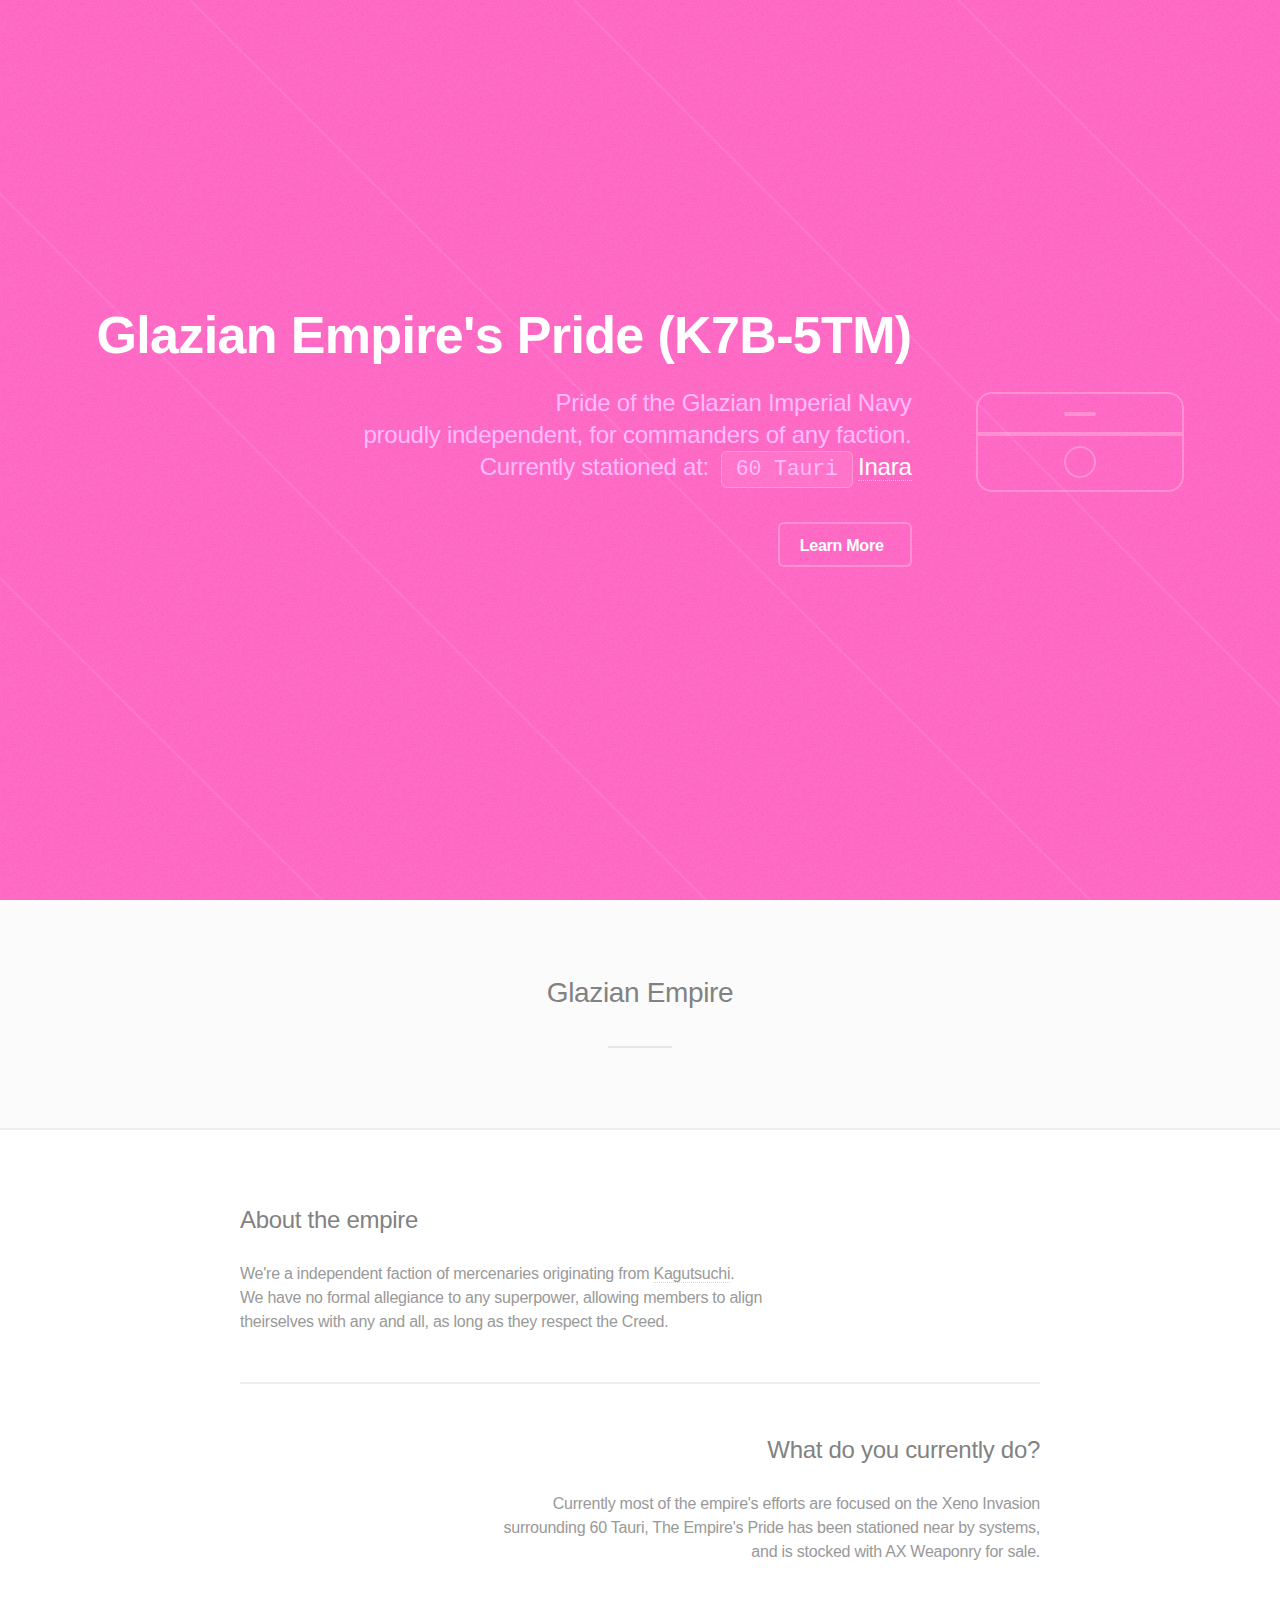
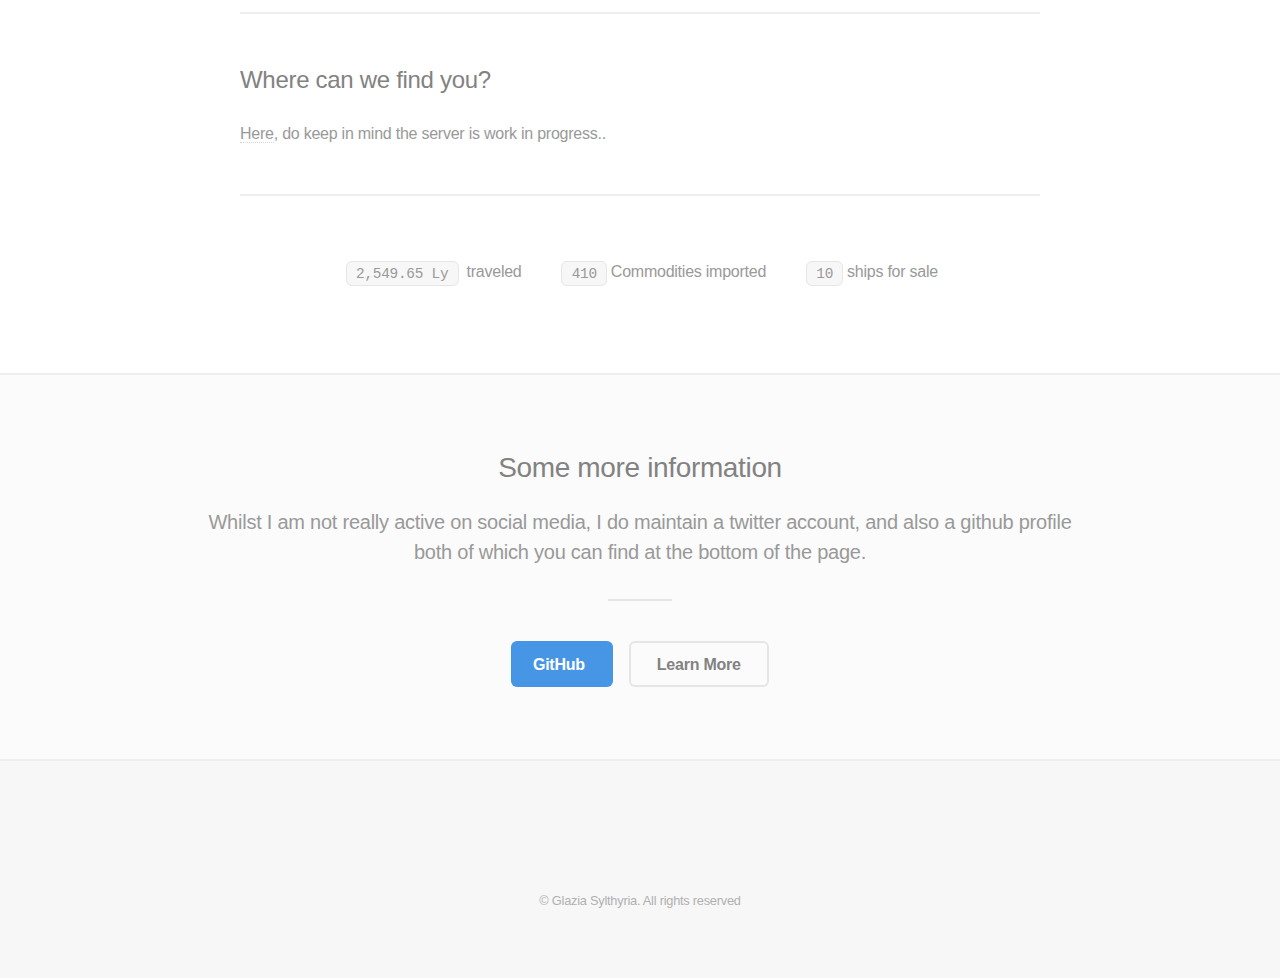
==== fleetcarrier.html @ c541bef1 "Updated info and css" ====
<!DOCTYPE HTML>
<!--
	Fractal by HTML5 UP
	html5up.net | @ajlkn
	Free for personal and commercial use under the CCA 3.0 license (html5up.net/license)
-->
<html>
	<head>
		<title>Glazia.me | Glaze's Personal Site</title>
		<meta charset="utf-8" />
		<meta name="viewport" content="width=device-width, initial-scale=1, user-scalable=no" />
		<link rel="stylesheet" href="assets/css/main.css" />
		<noscript><link rel="stylesheet" href="assets/css/noscript.css" /></noscript>
	</head>
	<body class="is-preload">

		<!-- Header -->
			<header id="header">
				<div class="content">

					<h1><a href="fleetcarrier.html">Glazian Empire's Pride (K7B-5TM)</a></h1>
					<p>Pride of the Glazian Imperial Navy<br />
					proudly independent, for commanders of any faction. <br/>
					Currently stationed at: <code>60 Tauri</code><a href="https://inara.cz/elite/starsystem/14713/">Inara</a></p>

					<ul class="actions">
						<li><a href="#one" class="button icon solid fa-chevron-down scrolly">Learn More</a></li>
					</ul>
				</div>
				<div class="image phone"><div class="inner"><img src="https://i.imgur.com/OGZ46BU.png" alt="" /></div></div>
			</header>

		<!-- One -->
			<section id="one" class="wrapper style2 special">
				<header class="major">
					<h2>Glazian Empire</h2>
				</header>
			</section>

		<!-- Two -->
			<section id="two" class="wrapper">
				<div class="inner alt">
					<section class="spotlight">
						<div class="content">
							<h3>About the empire</h3>
							<p><i class="fa-duotone fa-user-bounty-hunter"></i>We're a independent faction of mercenaries originating from <a href="https://inara.cz/elite/starsystem/14747/">Kagutsuchi</a>. <br/>
								We have no formal allegiance to any superpower, allowing members to align theirselves with any and all, as long as they respect the Creed.</p>
						</div>
					</section>
					<section class="spotlight">
						<div class="content">
							<h3>What do you currently do?</h3>
							<p>Currently most of the empire's efforts are focused on the Xeno Invasion surrounding 60 Tauri, The Empire's Pride has been stationed near by systems, and is stocked with AX Weaponry for sale.</p>
						</div>
					</section>
					<section class="spotlight">
						<div class="content">
							<h3>Where can we find you?</h3>
							<p><a href="https://discord.gg/UPWSJRuh9R">Here</a>, do keep in mind the server is work in progress..</p>
						</div>
					</section>
					<section class="special">
						<ul class="icons labeled">
							<li><span class="icon solid fa-route"><span class="label"><code>2,549.65 Ly</code> traveled</span></span></li>
							<li><span class="icon normal fa-container-storage"><span class="label"><code>410</code>Commodities imported</span></span></li>
							<li><span class="icon normal fa-starship-freighter"><span class="label"><code>10</code>ships for sale</span></span></li>
						</ul>
					</section>
				</div>
			</section>

		<!-- Three -->
			<section id="three" class="wrapper style2 special">
				<header class="major">
					<h2>Some more information</h2>
					<p>Whilst I am not really active on social media, I do maintain a twitter account, and also a github profile<br />
					both of which you can find at the bottom of the page.</p>
				</header>
				<ul class="actions special">
					<li><a href="https://github.com/woodenglaze" class="button primary icon solid fa-download">GitHub</a></li>
					<li><a href="#" class="button">Learn More</a></li>
				</ul>
			</section>

		<!-- Footer -->
			<footer id="footer">
				<ul class="icons">
					<li><a href="https://twitter.com/tonystarkondis1" class="icon brands fa-twitter"><span class="label">Twitter</span></a></li>
					<li><a href="https://github.com/woodenglaze" class="icon brands fa-github"><span class="label">GitHub</span></a></li>
					<li><a href="https://glazia.me" class="icon normal fa-user-bounty-hunter"><span class="label">This is the way.</span></a></li>
				</ul>
				<p class="copyright">&copy; Glazia Sylthyria. All rights reserved</a></p>
			</footer>

		<!-- Scripts -->
			<script src="assets/js/jquery.min.js"></script>
			<script src="assets/js/jquery.scrolly.min.js"></script>
			<script src="assets/js/browser.min.js"></script>
			<script src="assets/js/breakpoints.min.js"></script>
			<script src="assets/js/util.js"></script>
			<script src="assets/js/main.js"></script>

	</body>
</html>
---- assets/css/main.css ----
@import url(https://rawcdn.githack.com/hung1001/font-awesome-pro-v6/44659d9/css/all.min.css);

/*
	Fractal by HTML5 UP
	html5up.net | @ajlkn
	Free for personal and commercial use under the CCA 3.0 license (html5up.net/license)
*/

html, body, div, span, applet, object,
iframe, h1, h2, h3, h4, h5, h6, p, blockquote,
pre, a, abbr, acronym, address, big, cite,
code, del, dfn, em, img, ins, kbd, q, s, samp,
small, strike, strong, sub, sup, tt, var, b,
u, i, center, dl, dt, dd, ol, ul, li, fieldset,
form, label, legend, table, caption, tbody,
tfoot, thead, tr, th, td, article, aside,
canvas, details, embed, figure, figcaption,
footer, header, hgroup, menu, nav, output, ruby,
section, summary, time, mark, audio, video {
	margin: 0;
	padding: 0;
	border: 0;
	font-size: 100%;
	font: inherit;
	vertical-align: baseline;}

article, aside, details, figcaption, figure,
footer, header, hgroup, menu, nav, section {
	display: block;}

body {
	line-height: 1;
}

ol, ul {
	list-style: none;
}

blockquote, q {
	quotes: none;
}

	blockquote:before, blockquote:after, q:before, q:after {
		content: '';
		content: none;
	}

table {
	border-collapse: collapse;
	border-spacing: 0;
}

body {
	-webkit-text-size-adjust: none;
}

mark {
	background-color: transparent;
	color: inherit;
}

input::-moz-focus-inner {
	border: 0;
	padding: 0;
}

input, select, textarea {
	-moz-appearance: none;
	-webkit-appearance: none;
	-ms-appearance: none;
	appearance: none;
}

/* Basic */

	@-ms-viewport {
		width: device-width;
	}

	body {
		-ms-overflow-style: scrollbar;
	}

	@media screen and (max-width: 360px) {

		html, body {
			min-width: 320px;
		}

	}

	html {
		box-sizing: border-box;
	}

	*, *:before, *:after {
		box-sizing: inherit;
	}

	body {
		background: #ffffff;
	}

		body.is-preload *, body.is-preload *:before, body.is-preload *:after {
			-moz-animation: none !important;
			-webkit-animation: none !important;
			-ms-animation: none !important;
			animation: none !important;
			-moz-transition: none !important;
			-webkit-transition: none !important;
			-ms-transition: none !important;
			transition: none !important;
		}

/* Type */

	body {
		color: #999999;
	}

	html, input, select, textarea {
		font-size: 16pt;
	}

		@media screen and (max-width: 1680px) {

			html, input, select, textarea {
				font-size: 13pt;
			}

		}

		@media screen and (max-width: 1280px) {

			html, input, select, textarea {
				font-size: 12pt;
			}

		}

		@media screen and (max-width: 360px) {

			html, input, select, textarea {
				font-size: 11pt;
			}

		}

	body, input, select, textarea {
		font-family: Arial, Helvetica, sans-serif;
		font-weight: normal;
		line-height: 1.5em;
		letter-spacing: -0.015em;
	}

	a {
		-moz-transition: color 0.2s ease-in-out, border-bottom-color 0.2s ease-in-out;
		-webkit-transition: color 0.2s ease-in-out, border-bottom-color 0.2s ease-in-out;
		-ms-transition: color 0.2s ease-in-out, border-bottom-color 0.2s ease-in-out;
		transition: color 0.2s ease-in-out, border-bottom-color 0.2s ease-in-out;
		text-decoration: none;
		border-bottom: dotted 1px;
	}

		a:hover {
			border-bottom-color: transparent !important;
		}

	strong, b {
		font-weight: bold;
	}

	em, i {
		font-style: italic;
	}

	p {
		margin: 0 0 2em 0;
	}

	h1, h2, h3, h4, h5, h6 {
		font-weight: normal;
		line-height: 1em;
		margin: 0 0 1em 0;
		letter-spacing: -0.0125em;
	}

		h1 a, h2 a, h3 a, h4 a, h5 a, h6 a {
			color: inherit;
			text-decoration: none;
			border-bottom: none;
		}

		@media screen and (max-width: 980px) {

			h1 br, h2 br, h3 br, h4 br, h5 br, h6 br {
				display: none;
			}

		}

	h2 {
		font-size: 1.75em;
		line-height: 1.5em;
	}

	h3 {
		font-size: 1.5em;
		line-height: 1.5em;
	}

	h4 {
		font-size: 1.1em;
		line-height: 1.5em;
	}

	h5 {
		font-size: 0.9em;
		line-height: 1.5em;
	}

	h6 {
		font-size: 0.7em;
		line-height: 1.5em;
	}

	@media screen and (max-width: 736px) {

		h2 {
			font-size: 1.25em;
		}

		h3 {
			font-size: 1.2em;
		}

		h4 {
			font-size: 1em;
		}

	}

	sub {
		font-size: 0.8em;
		position: relative;
		top: 0.5em;
	}

	sup {
		font-size: 0.8em;
		position: relative;
		top: -0.5em;
	}

	blockquote {
		border-left-style: solid;
		border-left-width: 4px;
		font-style: italic;
		margin: 0 0 2em 0;
		padding: 0.5em 0 0.5em 2em;
	}

	code {
		border-radius: 6px;
		border-style: solid;
		border-width: 1px;
		font-family: "Courier New", monospace;
		font-size: 0.9em;
		margin: 0 0.25em;
		padding: 0.25em 0.65em;
	}

	pre {
		-webkit-overflow-scrolling: touch;
		font-family: "Courier New", monospace;
		font-size: 0.9em;
		margin: 0 0 2em 0;
	}

		pre code {
			display: block;
			line-height: 1.75em;
			padding: 1em 1.5em;
			overflow-x: auto;
		}

	hr {
		border: 0;
		border-bottom-style: solid;
		border-bottom-width: 1px;
		margin: 2em 0;
	}

		hr.major {
			margin: 3em 0;
		}

	.align-left {
		text-align: left;
	}

	.align-center {
		text-align: center;
	}

	.align-right {
		text-align: right;
	}

	input, select, textarea {
		color: #999999;
	}

	a {
		color: inherit;
		border-bottom-color: #d6d6d6;
	}

		a:hover {
			color: #4696e5;
		}

	strong, b {
		color: #828282;
	}

	h1, h2, h3, h4, h5, h6 {
		color: #828282;
	}

	blockquote {
		border-left-color: #e6e6e6;
	}

	code {
		background: rgba(144, 144, 144, 0.075);
		border-color: #e6e6e6;
	}

	hr {
		border-bottom-color: #e6e6e6;
	}

/* Row */

	.row {
		display: flex;
		flex-wrap: wrap;
		box-sizing: border-box;
		align-items: stretch;
	}

		.row > * {
			box-sizing: border-box;
		}

		.row.gtr-uniform > * > :last-child {
			margin-bottom: 0;
		}

		.row.aln-left {
			justify-content: flex-start;
		}

		.row.aln-center {
			justify-content: center;
		}

		.row.aln-right {
			justify-content: flex-end;
		}

		.row.aln-top {
			align-items: flex-start;
		}

		.row.aln-middle {
			align-items: center;
		}

		.row.aln-bottom {
			align-items: flex-end;
		}

		.row > .imp {
			order: -1;
		}

		.row > .col-1 {
			width: 8.33333%;
		}

		.row > .off-1 {
			margin-left: 8.33333%;
		}

		.row > .col-2 {
			width: 16.66667%;
		}

		.row > .off-2 {
			margin-left: 16.66667%;
		}

		.row > .col-3 {
			width: 25%;
		}

		.row > .off-3 {
			margin-left: 25%;
		}

		.row > .col-4 {
			width: 33.33333%;
		}

		.row > .off-4 {
			margin-left: 33.33333%;
		}

		.row > .col-5 {
			width: 41.66667%;
		}

		.row > .off-5 {
			margin-left: 41.66667%;
		}

		.row > .col-6 {
			width: 50%;
		}

		.row > .off-6 {
			margin-left: 50%;
		}

		.row > .col-7 {
			width: 58.33333%;
		}

		.row > .off-7 {
			margin-left: 58.33333%;
		}

		.row > .col-8 {
			width: 66.66667%;
		}

		.row > .off-8 {
			margin-left: 66.66667%;
		}

		.row > .col-9 {
			width: 75%;
		}

		.row > .off-9 {
			margin-left: 75%;
		}

		.row > .col-10 {
			width: 83.33333%;
		}

		.row > .off-10 {
			margin-left: 83.33333%;
		}

		.row > .col-11 {
			width: 91.66667%;
		}

		.row > .off-11 {
			margin-left: 91.66667%;
		}

		.row > .col-12 {
			width: 100%;
		}

		.row > .off-12 {
			margin-left: 100%;
		}

		.row.gtr-0 {
			margin-top: 0;
			margin-left: 0em;
		}

			.row.gtr-0 > * {
				padding: 0 0 0 0em;
			}

			.row.gtr-0.gtr-uniform {
				margin-top: 0em;
			}

				.row.gtr-0.gtr-uniform > * {
					padding-top: 0em;
				}

		.row.gtr-25 {
			margin-top: 0;
			margin-left: -0.375em;
		}

			.row.gtr-25 > * {
				padding: 0 0 0 0.375em;
			}

			.row.gtr-25.gtr-uniform {
				margin-top: -0.375em;
			}

				.row.gtr-25.gtr-uniform > * {
					padding-top: 0.375em;
				}

		.row.gtr-50 {
			margin-top: 0;
			margin-left: -0.75em;
		}

			.row.gtr-50 > * {
				padding: 0 0 0 0.75em;
			}

			.row.gtr-50.gtr-uniform {
				margin-top: -0.75em;
			}

				.row.gtr-50.gtr-uniform > * {
					padding-top: 0.75em;
				}

		.row {
			margin-top: 0;
			margin-left: -1.5em;
		}

			.row > * {
				padding: 0 0 0 1.5em;
			}

			.row.gtr-uniform {
				margin-top: -1.5em;
			}

				.row.gtr-uniform > * {
					padding-top: 1.5em;
				}

		.row.gtr-150 {
			margin-top: 0;
			margin-left: -2.25em;
		}

			.row.gtr-150 > * {
				padding: 0 0 0 2.25em;
			}

			.row.gtr-150.gtr-uniform {
				margin-top: -2.25em;
			}

				.row.gtr-150.gtr-uniform > * {
					padding-top: 2.25em;
				}

		.row.gtr-200 {
			margin-top: 0;
			margin-left: -3em;
		}

			.row.gtr-200 > * {
				padding: 0 0 0 3em;
			}

			.row.gtr-200.gtr-uniform {
				margin-top: -3em;
			}

				.row.gtr-200.gtr-uniform > * {
					padding-top: 3em;
				}

		@media screen and (max-width: 1680px) {

			.row {
				display: flex;
				flex-wrap: wrap;
				box-sizing: border-box;
				align-items: stretch;
			}

				.row > * {
					box-sizing: border-box;
				}

				.row.gtr-uniform > * > :last-child {
					margin-bottom: 0;
				}

				.row.aln-left {
					justify-content: flex-start;
				}

				.row.aln-center {
					justify-content: center;
				}

				.row.aln-right {
					justify-content: flex-end;
				}

				.row.aln-top {
					align-items: flex-start;
				}

				.row.aln-middle {
					align-items: center;
				}

				.row.aln-bottom {
					align-items: flex-end;
				}

				.row > .imp-xlarge {
					order: -1;
				}

				.row > .col-1-xlarge {
					width: 8.33333%;
				}

				.row > .off-1-xlarge {
					margin-left: 8.33333%;
				}

				.row > .col-2-xlarge {
					width: 16.66667%;
				}

				.row > .off-2-xlarge {
					margin-left: 16.66667%;
				}

				.row > .col-3-xlarge {
					width: 25%;
				}

				.row > .off-3-xlarge {
					margin-left: 25%;
				}

				.row > .col-4-xlarge {
					width: 33.33333%;
				}

				.row > .off-4-xlarge {
					margin-left: 33.33333%;
				}

				.row > .col-5-xlarge {
					width: 41.66667%;
				}

				.row > .off-5-xlarge {
					margin-left: 41.66667%;
				}

				.row > .col-6-xlarge {
					width: 50%;
				}

				.row > .off-6-xlarge {
					margin-left: 50%;
				}

				.row > .col-7-xlarge {
					width: 58.33333%;
				}

				.row > .off-7-xlarge {
					margin-left: 58.33333%;
				}

				.row > .col-8-xlarge {
					width: 66.66667%;
				}

				.row > .off-8-xlarge {
					margin-left: 66.66667%;
				}

				.row > .col-9-xlarge {
					width: 75%;
				}

				.row > .off-9-xlarge {
					margin-left: 75%;
				}

				.row > .col-10-xlarge {
					width: 83.33333%;
				}

				.row > .off-10-xlarge {
					margin-left: 83.33333%;
				}

				.row > .col-11-xlarge {
					width: 91.66667%;
				}

				.row > .off-11-xlarge {
					margin-left: 91.66667%;
				}

				.row > .col-12-xlarge {
					width: 100%;
				}

				.row > .off-12-xlarge {
					margin-left: 100%;
				}

				.row.gtr-0 {
					margin-top: 0;
					margin-left: 0em;
				}

					.row.gtr-0 > * {
						padding: 0 0 0 0em;
					}

					.row.gtr-0.gtr-uniform {
						margin-top: 0em;
					}

						.row.gtr-0.gtr-uniform > * {
							padding-top: 0em;
						}

				.row.gtr-25 {
					margin-top: 0;
					margin-left: -0.375em;
				}

					.row.gtr-25 > * {
						padding: 0 0 0 0.375em;
					}

					.row.gtr-25.gtr-uniform {
						margin-top: -0.375em;
					}

						.row.gtr-25.gtr-uniform > * {
							padding-top: 0.375em;
						}

				.row.gtr-50 {
					margin-top: 0;
					margin-left: -0.75em;
				}

					.row.gtr-50 > * {
						padding: 0 0 0 0.75em;
					}

					.row.gtr-50.gtr-uniform {
						margin-top: -0.75em;
					}

						.row.gtr-50.gtr-uniform > * {
							padding-top: 0.75em;
						}

				.row {
					margin-top: 0;
					margin-left: -1.5em;
				}

					.row > * {
						padding: 0 0 0 1.5em;
					}

					.row.gtr-uniform {
						margin-top: -1.5em;
					}

						.row.gtr-uniform > * {
							padding-top: 1.5em;
						}

				.row.gtr-150 {
					margin-top: 0;
					margin-left: -2.25em;
				}

					.row.gtr-150 > * {
						padding: 0 0 0 2.25em;
					}

					.row.gtr-150.gtr-uniform {
						margin-top: -2.25em;
					}

						.row.gtr-150.gtr-uniform > * {
							padding-top: 2.25em;
						}

				.row.gtr-200 {
					margin-top: 0;
					margin-left: -3em;
				}

					.row.gtr-200 > * {
						padding: 0 0 0 3em;
					}

					.row.gtr-200.gtr-uniform {
						margin-top: -3em;
					}

						.row.gtr-200.gtr-uniform > * {
							padding-top: 3em;
						}

		}

		@media screen and (max-width: 1280px) {

			.row {
				display: flex;
				flex-wrap: wrap;
				box-sizing: border-box;
				align-items: stretch;
			}

				.row > * {
					box-sizing: border-box;
				}

				.row.gtr-uniform > * > :last-child {
					margin-bottom: 0;
				}

				.row.aln-left {
					justify-content: flex-start;
				}

				.row.aln-center {
					justify-content: center;
				}

				.row.aln-right {
					justify-content: flex-end;
				}

				.row.aln-top {
					align-items: flex-start;
				}

				.row.aln-middle {
					align-items: center;
				}

				.row.aln-bottom {
					align-items: flex-end;
				}

				.row > .imp-large {
					order: -1;
				}

				.row > .col-1-large {
					width: 8.33333%;
				}

				.row > .off-1-large {
					margin-left: 8.33333%;
				}

				.row > .col-2-large {
					width: 16.66667%;
				}

				.row > .off-2-large {
					margin-left: 16.66667%;
				}

				.row > .col-3-large {
					width: 25%;
				}

				.row > .off-3-large {
					margin-left: 25%;
				}

				.row > .col-4-large {
					width: 33.33333%;
				}

				.row > .off-4-large {
					margin-left: 33.33333%;
				}

				.row > .col-5-large {
					width: 41.66667%;
				}

				.row > .off-5-large {
					margin-left: 41.66667%;
				}

				.row > .col-6-large {
					width: 50%;
				}

				.row > .off-6-large {
					margin-left: 50%;
				}

				.row > .col-7-large {
					width: 58.33333%;
				}

				.row > .off-7-large {
					margin-left: 58.33333%;
				}

				.row > .col-8-large {
					width: 66.66667%;
				}

				.row > .off-8-large {
					margin-left: 66.66667%;
				}

				.row > .col-9-large {
					width: 75%;
				}

				.row > .off-9-large {
					margin-left: 75%;
				}

				.row > .col-10-large {
					width: 83.33333%;
				}

				.row > .off-10-large {
					margin-left: 83.33333%;
				}

				.row > .col-11-large {
					width: 91.66667%;
				}

				.row > .off-11-large {
					margin-left: 91.66667%;
				}

				.row > .col-12-large {
					width: 100%;
				}

				.row > .off-12-large {
					margin-left: 100%;
				}

				.row.gtr-0 {
					margin-top: 0;
					margin-left: 0em;
				}

					.row.gtr-0 > * {
						padding: 0 0 0 0em;
					}

					.row.gtr-0.gtr-uniform {
						margin-top: 0em;
					}

						.row.gtr-0.gtr-uniform > * {
							padding-top: 0em;
						}

				.row.gtr-25 {
					margin-top: 0;
					margin-left: -0.375em;
				}

					.row.gtr-25 > * {
						padding: 0 0 0 0.375em;
					}

					.row.gtr-25.gtr-uniform {
						margin-top: -0.375em;
					}

						.row.gtr-25.gtr-uniform > * {
							padding-top: 0.375em;
						}

				.row.gtr-50 {
					margin-top: 0;
					margin-left: -0.75em;
				}

					.row.gtr-50 > * {
						padding: 0 0 0 0.75em;
					}

					.row.gtr-50.gtr-uniform {
						margin-top: -0.75em;
					}

						.row.gtr-50.gtr-uniform > * {
							padding-top: 0.75em;
						}

				.row {
					margin-top: 0;
					margin-left: -1.5em;
				}

					.row > * {
						padding: 0 0 0 1.5em;
					}

					.row.gtr-uniform {
						margin-top: -1.5em;
					}

						.row.gtr-uniform > * {
							padding-top: 1.5em;
						}

				.row.gtr-150 {
					margin-top: 0;
					margin-left: -2.25em;
				}

					.row.gtr-150 > * {
						padding: 0 0 0 2.25em;
					}

					.row.gtr-150.gtr-uniform {
						margin-top: -2.25em;
					}

						.row.gtr-150.gtr-uniform > * {
							padding-top: 2.25em;
						}

				.row.gtr-200 {
					margin-top: 0;
					margin-left: -3em;
				}

					.row.gtr-200 > * {
						padding: 0 0 0 3em;
					}

					.row.gtr-200.gtr-uniform {
						margin-top: -3em;
					}

						.row.gtr-200.gtr-uniform > * {
							padding-top: 3em;
						}

		}

		@media screen and (max-width: 980px) {

			.row {
				display: flex;
				flex-wrap: wrap;
				box-sizing: border-box;
				align-items: stretch;
			}

				.row > * {
					box-sizing: border-box;
				}

				.row.gtr-uniform > * > :last-child {
					margin-bottom: 0;
				}

				.row.aln-left {
					justify-content: flex-start;
				}

				.row.aln-center {
					justify-content: center;
				}

				.row.aln-right {
					justify-content: flex-end;
				}

				.row.aln-top {
					align-items: flex-start;
				}

				.row.aln-middle {
					align-items: center;
				}

				.row.aln-bottom {
					align-items: flex-end;
				}

				.row > .imp-medium {
					order: -1;
				}

				.row > .col-1-medium {
					width: 8.33333%;
				}

				.row > .off-1-medium {
					margin-left: 8.33333%;
				}

				.row > .col-2-medium {
					width: 16.66667%;
				}

				.row > .off-2-medium {
					margin-left: 16.66667%;
				}

				.row > .col-3-medium {
					width: 25%;
				}

				.row > .off-3-medium {
					margin-left: 25%;
				}

				.row > .col-4-medium {
					width: 33.33333%;
				}

				.row > .off-4-medium {
					margin-left: 33.33333%;
				}

				.row > .col-5-medium {
					width: 41.66667%;
				}

				.row > .off-5-medium {
					margin-left: 41.66667%;
				}

				.row > .col-6-medium {
					width: 50%;
				}

				.row > .off-6-medium {
					margin-left: 50%;
				}

				.row > .col-7-medium {
					width: 58.33333%;
				}

				.row > .off-7-medium {
					margin-left: 58.33333%;
				}

				.row > .col-8-medium {
					width: 66.66667%;
				}

				.row > .off-8-medium {
					margin-left: 66.66667%;
				}

				.row > .col-9-medium {
					width: 75%;
				}

				.row > .off-9-medium {
					margin-left: 75%;
				}

				.row > .col-10-medium {
					width: 83.33333%;
				}

				.row > .off-10-medium {
					margin-left: 83.33333%;
				}

				.row > .col-11-medium {
					width: 91.66667%;
				}

				.row > .off-11-medium {
					margin-left: 91.66667%;
				}

				.row > .col-12-medium {
					width: 100%;
				}

				.row > .off-12-medium {
					margin-left: 100%;
				}

				.row.gtr-0 {
					margin-top: 0;
					margin-left: 0em;
				}

					.row.gtr-0 > * {
						padding: 0 0 0 0em;
					}

					.row.gtr-0.gtr-uniform {
						margin-top: 0em;
					}

						.row.gtr-0.gtr-uniform > * {
							padding-top: 0em;
						}

				.row.gtr-25 {
					margin-top: 0;
					margin-left: -0.375em;
				}

					.row.gtr-25 > * {
						padding: 0 0 0 0.375em;
					}

					.row.gtr-25.gtr-uniform {
						margin-top: -0.375em;
					}

						.row.gtr-25.gtr-uniform > * {
							padding-top: 0.375em;
						}

				.row.gtr-50 {
					margin-top: 0;
					margin-left: -0.75em;
				}

					.row.gtr-50 > * {
						padding: 0 0 0 0.75em;
					}

					.row.gtr-50.gtr-uniform {
						margin-top: -0.75em;
					}

						.row.gtr-50.gtr-uniform > * {
							padding-top: 0.75em;
						}

				.row {
					margin-top: 0;
					margin-left: -1.5em;
				}

					.row > * {
						padding: 0 0 0 1.5em;
					}

					.row.gtr-uniform {
						margin-top: -1.5em;
					}

						.row.gtr-uniform > * {
							padding-top: 1.5em;
						}

				.row.gtr-150 {
					margin-top: 0;
					margin-left: -2.25em;
				}

					.row.gtr-150 > * {
						padding: 0 0 0 2.25em;
					}

					.row.gtr-150.gtr-uniform {
						margin-top: -2.25em;
					}

						.row.gtr-150.gtr-uniform > * {
							padding-top: 2.25em;
						}

				.row.gtr-200 {
					margin-top: 0;
					margin-left: -3em;
				}

					.row.gtr-200 > * {
						padding: 0 0 0 3em;
					}

					.row.gtr-200.gtr-uniform {
						margin-top: -3em;
					}

						.row.gtr-200.gtr-uniform > * {
							padding-top: 3em;
						}

		}

		@media screen and (max-width: 736px) {

			.row {
				display: flex;
				flex-wrap: wrap;
				box-sizing: border-box;
				align-items: stretch;
			}

				.row > * {
					box-sizing: border-box;
				}

				.row.gtr-uniform > * > :last-child {
					margin-bottom: 0;
				}

				.row.aln-left {
					justify-content: flex-start;
				}

				.row.aln-center {
					justify-content: center;
				}

				.row.aln-right {
					justify-content: flex-end;
				}

				.row.aln-top {
					align-items: flex-start;
				}

				.row.aln-middle {
					align-items: center;
				}

				.row.aln-bottom {
					align-items: flex-end;
				}

				.row > .imp-small {
					order: -1;
				}

				.row > .col-1-small {
					width: 8.33333%;
				}

				.row > .off-1-small {
					margin-left: 8.33333%;
				}

				.row > .col-2-small {
					width: 16.66667%;
				}

				.row > .off-2-small {
					margin-left: 16.66667%;
				}

				.row > .col-3-small {
					width: 25%;
				}

				.row > .off-3-small {
					margin-left: 25%;
				}

				.row > .col-4-small {
					width: 33.33333%;
				}

				.row > .off-4-small {
					margin-left: 33.33333%;
				}

				.row > .col-5-small {
					width: 41.66667%;
				}

				.row > .off-5-small {
					margin-left: 41.66667%;
				}

				.row > .col-6-small {
					width: 50%;
				}

				.row > .off-6-small {
					margin-left: 50%;
				}

				.row > .col-7-small {
					width: 58.33333%;
				}

				.row > .off-7-small {
					margin-left: 58.33333%;
				}

				.row > .col-8-small {
					width: 66.66667%;
				}

				.row > .off-8-small {
					margin-left: 66.66667%;
				}

				.row > .col-9-small {
					width: 75%;
				}

				.row > .off-9-small {
					margin-left: 75%;
				}

				.row > .col-10-small {
					width: 83.33333%;
				}

				.row > .off-10-small {
					margin-left: 83.33333%;
				}

				.row > .col-11-small {
					width: 91.66667%;
				}

				.row > .off-11-small {
					margin-left: 91.66667%;
				}

				.row > .col-12-small {
					width: 100%;
				}

				.row > .off-12-small {
					margin-left: 100%;
				}

				.row.gtr-0 {
					margin-top: 0;
					margin-left: 0em;
				}

					.row.gtr-0 > * {
						padding: 0 0 0 0em;
					}

					.row.gtr-0.gtr-uniform {
						margin-top: 0em;
					}

						.row.gtr-0.gtr-uniform > * {
							padding-top: 0em;
						}

				.row.gtr-25 {
					margin-top: 0;
					margin-left: -0.375em;
				}

					.row.gtr-25 > * {
						padding: 0 0 0 0.375em;
					}

					.row.gtr-25.gtr-uniform {
						margin-top: -0.375em;
					}

						.row.gtr-25.gtr-uniform > * {
							padding-top: 0.375em;
						}

				.row.gtr-50 {
					margin-top: 0;
					margin-left: -0.75em;
				}

					.row.gtr-50 > * {
						padding: 0 0 0 0.75em;
					}

					.row.gtr-50.gtr-uniform {
						margin-top: -0.75em;
					}

						.row.gtr-50.gtr-uniform > * {
							padding-top: 0.75em;
						}

				.row {
					margin-top: 0;
					margin-left: -1.5em;
				}

					.row > * {
						padding: 0 0 0 1.5em;
					}

					.row.gtr-uniform {
						margin-top: -1.5em;
					}

						.row.gtr-uniform > * {
							padding-top: 1.5em;
						}

				.row.gtr-150 {
					margin-top: 0;
					margin-left: -2.25em;
				}

					.row.gtr-150 > * {
						padding: 0 0 0 2.25em;
					}

					.row.gtr-150.gtr-uniform {
						margin-top: -2.25em;
					}

						.row.gtr-150.gtr-uniform > * {
							padding-top: 2.25em;
						}

				.row.gtr-200 {
					margin-top: 0;
					margin-left: -3em;
				}

					.row.gtr-200 > * {
						padding: 0 0 0 3em;
					}

					.row.gtr-200.gtr-uniform {
						margin-top: -3em;
					}

						.row.gtr-200.gtr-uniform > * {
							padding-top: 3em;
						}

		}

		@media screen and (max-width: 480px) {

			.row {
				display: flex;
				flex-wrap: wrap;
				box-sizing: border-box;
				align-items: stretch;
			}

				.row > * {
					box-sizing: border-box;
				}

				.row.gtr-uniform > * > :last-child {
					margin-bottom: 0;
				}

				.row.aln-left {
					justify-content: flex-start;
				}

				.row.aln-center {
					justify-content: center;
				}

				.row.aln-right {
					justify-content: flex-end;
				}

				.row.aln-top {
					align-items: flex-start;
				}

				.row.aln-middle {
					align-items: center;
				}

				.row.aln-bottom {
					align-items: flex-end;
				}

				.row > .imp-xsmall {
					order: -1;
				}

				.row > .col-1-xsmall {
					width: 8.33333%;
				}

				.row > .off-1-xsmall {
					margin-left: 8.33333%;
				}

				.row > .col-2-xsmall {
					width: 16.66667%;
				}

				.row > .off-2-xsmall {
					margin-left: 16.66667%;
				}

				.row > .col-3-xsmall {
					width: 25%;
				}

				.row > .off-3-xsmall {
					margin-left: 25%;
				}

				.row > .col-4-xsmall {
					width: 33.33333%;
				}

				.row > .off-4-xsmall {
					margin-left: 33.33333%;
				}

				.row > .col-5-xsmall {
					width: 41.66667%;
				}

				.row > .off-5-xsmall {
					margin-left: 41.66667%;
				}

				.row > .col-6-xsmall {
					width: 50%;
				}

				.row > .off-6-xsmall {
					margin-left: 50%;
				}

				.row > .col-7-xsmall {
					width: 58.33333%;
				}

				.row > .off-7-xsmall {
					margin-left: 58.33333%;
				}

				.row > .col-8-xsmall {
					width: 66.66667%;
				}

				.row > .off-8-xsmall {
					margin-left: 66.66667%;
				}

				.row > .col-9-xsmall {
					width: 75%;
				}

				.row > .off-9-xsmall {
					margin-left: 75%;
				}

				.row > .col-10-xsmall {
					width: 83.33333%;
				}

				.row > .off-10-xsmall {
					margin-left: 83.33333%;
				}

				.row > .col-11-xsmall {
					width: 91.66667%;
				}

				.row > .off-11-xsmall {
					margin-left: 91.66667%;
				}

				.row > .col-12-xsmall {
					width: 100%;
				}

				.row > .off-12-xsmall {
					margin-left: 100%;
				}

				.row.gtr-0 {
					margin-top: 0;
					margin-left: 0em;
				}

					.row.gtr-0 > * {
						padding: 0 0 0 0em;
					}

					.row.gtr-0.gtr-uniform {
						margin-top: 0em;
					}

						.row.gtr-0.gtr-uniform > * {
							padding-top: 0em;
						}

				.row.gtr-25 {
					margin-top: 0;
					margin-left: -0.375em;
				}

					.row.gtr-25 > * {
						padding: 0 0 0 0.375em;
					}

					.row.gtr-25.gtr-uniform {
						margin-top: -0.375em;
					}

						.row.gtr-25.gtr-uniform > * {
							padding-top: 0.375em;
						}

				.row.gtr-50 {
					margin-top: 0;
					margin-left: -0.75em;
				}

					.row.gtr-50 > * {
						padding: 0 0 0 0.75em;
					}

					.row.gtr-50.gtr-uniform {
						margin-top: -0.75em;
					}

						.row.gtr-50.gtr-uniform > * {
							padding-top: 0.75em;
						}

				.row {
					margin-top: 0;
					margin-left: -1.5em;
				}

					.row > * {
						padding: 0 0 0 1.5em;
					}

					.row.gtr-uniform {
						margin-top: -1.5em;
					}

						.row.gtr-uniform > * {
							padding-top: 1.5em;
						}

				.row.gtr-150 {
					margin-top: 0;
					margin-left: -2.25em;
				}

					.row.gtr-150 > * {
						padding: 0 0 0 2.25em;
					}

					.row.gtr-150.gtr-uniform {
						margin-top: -2.25em;
					}

						.row.gtr-150.gtr-uniform > * {
							padding-top: 2.25em;
						}

				.row.gtr-200 {
					margin-top: 0;
					margin-left: -3em;
				}

					.row.gtr-200 > * {
						padding: 0 0 0 3em;
					}

					.row.gtr-200.gtr-uniform {
						margin-top: -3em;
					}

						.row.gtr-200.gtr-uniform > * {
							padding-top: 3em;
						}

		}

/* Box */

	.box {
		border-radius: 6px;
		border: solid 1px #e6e6e6;
		margin-bottom: 2em;
		padding: 1.5em;
	}

		.box > :last-child,
		.box > :last-child > :last-child,
		.box > :last-child > :last-child > :last-child {
			margin-bottom: 0;
		}

		.box.alt {
			border: 0;
			border-radius: 0;
			padding: 0;
		}

/* Button */

	input[type="submit"],
	input[type="reset"],
	input[type="button"],
	button,
	.button {
		-moz-appearance: none;
		-webkit-appearance: none;
		-ms-appearance: none;
		appearance: none;
		-moz-transition: background-color 0.2s ease-in-out, color 0.2s ease-in-out;
		-webkit-transition: background-color 0.2s ease-in-out, color 0.2s ease-in-out;
		-ms-transition: background-color 0.2s ease-in-out, color 0.2s ease-in-out;
		transition: background-color 0.2s ease-in-out, color 0.2s ease-in-out;
		border-radius: 6px;
		border: 0;
		cursor: pointer;
		display: inline-block;
		font-weight: bold;
		height: 2.85em;
		line-height: 2.95em;
		padding: 0 1.75em;
		text-align: center;
		text-decoration: none;
		white-space: nowrap;
	}

		input[type="submit"].icon,
		input[type="reset"].icon,
		input[type="button"].icon,
		button.icon,
		.button.icon {
			padding-left: 1.35em;
		}

			input[type="submit"].icon:before,
			input[type="reset"].icon:before,
			input[type="button"].icon:before,
			button.icon:before,
			.button.icon:before {
				margin-right: 0.5em;
			}

		input[type="submit"].fit,
		input[type="reset"].fit,
		input[type="button"].fit,
		button.fit,
		.button.fit {
			width: 100%;
		}

		input[type="submit"].small,
		input[type="reset"].small,
		input[type="button"].small,
		button.small,
		.button.small {
			font-size: 0.8em;
		}

		input[type="submit"].large,
		input[type="reset"].large,
		input[type="button"].large,
		button.large,
		.button.large {
			font-size: 1.35em;
		}

		input[type="submit"].disabled, input[type="submit"]:disabled,
		input[type="reset"].disabled,
		input[type="reset"]:disabled,
		input[type="button"].disabled,
		input[type="button"]:disabled,
		button.disabled,
		button:disabled,
		.button.disabled,
		.button:disabled {
			pointer-events: none;
			cursor: default;
			opacity: 0.25;
		}

		@media screen and (max-width: 480px) {

			input[type="submit"].icon,
			input[type="reset"].icon,
			input[type="button"].icon,
			button.icon,
			.button.icon {
				padding: 0;
			}

		}

	@media screen and (max-width: 480px) and (orientation: portrait) {

		input[type="submit"],
		input[type="reset"],
		input[type="button"],
		button,
		.button {
			padding: 0;
		}

	}

	input[type="submit"],
	input[type="reset"],
	input[type="button"],
	button,
	.button {
		background-color: transparent;
		color: #828282 !important;
		box-shadow: inset 0 0 0 2px #e6e6e6;
	}

		input[type="submit"]:hover,
		input[type="reset"]:hover,
		input[type="button"]:hover,
		button:hover,
		.button:hover {
			background-color: rgba(144, 144, 144, 0.075);
		}

		input[type="submit"]:active,
		input[type="reset"]:active,
		input[type="button"]:active,
		button:active,
		.button:active {
			background-color: rgba(144, 144, 144, 0.15);
		}

		input[type="submit"].primary,
		input[type="reset"].primary,
		input[type="button"].primary,
		button.primary,
		.button.primary {
			box-shadow: none;
			background-color: #4696e5;
			color: #ffffff !important;
		}

			input[type="submit"].primary:hover,
			input[type="reset"].primary:hover,
			input[type="button"].primary:hover,
			button.primary:hover,
			.button.primary:hover {
				background-color: #5ca3e8;
			}

			input[type="submit"].primary:active,
			input[type="reset"].primary:active,
			input[type="button"].primary:active,
			button.primary:active,
			.button.primary:active {
				background-color: #3089e2;
			}

/* Form */

	form {
		margin: 0 0 2em 0;
	}

	label {
		display: block;
		font-size: 0.9em;
		font-weight: bold;
		margin: 0 0 1em 0;
	}

	input[type="text"],
	input[type="password"],
	input[type="email"],
	select,
	textarea {
		-moz-appearance: none;
		-webkit-appearance: none;
		-ms-appearance: none;
		appearance: none;
		border-radius: 6px;
		border: none;
		border-style: solid;
		border-width: 1px;
		color: inherit;
		display: block;
		outline: 0;
		padding: 0 1em;
		text-decoration: none;
		width: 100%;
	}

		input[type="text"]:invalid,
		input[type="password"]:invalid,
		input[type="email"]:invalid,
		select:invalid,
		textarea:invalid {
			box-shadow: none;
		}

	select {
		background-image: url("data:image/svg+xml;charset=utf8,%3Csvg xmlns='http://www.w3.org/2000/svg' width='40' height='40' preserveAspectRatio='none' viewBox='0 0 40 40'%3E%3Cpath d='M9.4,12.3l10.4,10.4l10.4-10.4c0.2-0.2,0.5-0.4,0.9-0.4c0.3,0,0.6,0.1,0.9,0.4l3.3,3.3c0.2,0.2,0.4,0.5,0.4,0.9 c0,0.4-0.1,0.6-0.4,0.9L20.7,31.9c-0.2,0.2-0.5,0.4-0.9,0.4c-0.3,0-0.6-0.1-0.9-0.4L4.3,17.3c-0.2-0.2-0.4-0.5-0.4-0.9 c0-0.4,0.1-0.6,0.4-0.9l3.3-3.3c0.2-0.2,0.5-0.4,0.9-0.4S9.1,12.1,9.4,12.3z' fill='%23e6e6e6' /%3E%3C/svg%3E");
		background-size: 1.25rem;
		background-repeat: no-repeat;
		background-position: calc(100% - 1rem) center;
		height: 2.75em;
		padding-right: 2.75em;
		text-overflow: ellipsis;
	}

		select option {
			color: #828282;
			background: #ffffff;
		}

		select:focus::-ms-value {
			background-color: transparent;
		}

		select::-ms-expand {
			display: none;
		}

	input[type="text"],
	input[type="password"],
	input[type="email"],
	select {
		height: 2.75em;
	}

	textarea {
		padding: 0.75em 1em;
	}

	input[type="checkbox"],
	input[type="radio"] {
		-moz-appearance: none;
		-webkit-appearance: none;
		-ms-appearance: none;
		appearance: none;
		display: block;
		float: left;
		margin-right: -2em;
		opacity: 0;
		width: 1em;
		z-index: -1;
	}

		input[type="checkbox"] + label,
		input[type="radio"] + label {
			text-decoration: none;
			cursor: pointer;
			display: inline-block;
			font-size: 1em;
			font-weight: normal;
			padding-left: 2.4em;
			padding-right: 0.75em;
			position: relative;
		}

			input[type="checkbox"] + label:before,
			input[type="radio"] + label:before {
				-moz-osx-font-smoothing: grayscale;
				-webkit-font-smoothing: antialiased;
				display: inline-block;
				font-style: normal;
				font-variant: normal;
				text-rendering: auto;
				line-height: 1;
				text-transform: none !important;
				font-family: 'Font Awesome 5 Free';
				font-weight: 900;
			}

			input[type="checkbox"] + label:before,
			input[type="radio"] + label:before {
				border-radius: 6px;
				border-style: solid;
				border-width: 1px;
				content: '';
				display: inline-block;
				font-size: 0.8em;
				height: 2.0625em;
				left: 0;
				line-height: 2.0625em;
				position: absolute;
				text-align: center;
				top: 0;
				width: 2.0625em;
			}

		input[type="checkbox"]:checked + label:before,
		input[type="radio"]:checked + label:before {
			content: '\f00c';
		}

	input[type="checkbox"] + label:before {
		border-radius: 6px;
	}

	input[type="radio"] + label:before {
		border-radius: 100%;
	}

	::-webkit-input-placeholder {
		opacity: 1.0;
	}

	:-moz-placeholder {
		opacity: 1.0;
	}

	::-moz-placeholder {
		opacity: 1.0;
	}

	:-ms-input-placeholder {
		opacity: 1.0;
	}

	.formerize-placeholder {
		opacity: 1.0;
	}

	label {
		color: #828282;
	}

	input[type="text"],
	input[type="password"],
	input[type="email"],
	select,
	textarea {
		color: inherit;
		background-color: rgba(144, 144, 144, 0.075);
		border-color: #e6e6e6;
	}

		input[type="text"]:focus,
		input[type="password"]:focus,
		input[type="email"]:focus,
		select:focus,
		textarea:focus {
			border-color: #4696e5;
			box-shadow: 0 0 0 1px #4696e5;
		}

	.select-wrapper:before {
		color: #e6e6e6;
	}

	input[type="checkbox"] + label,
	input[type="radio"] + label {
		color: #999999;
	}

		input[type="checkbox"] + label:before,
		input[type="radio"] + label:before {
			background-color: rgba(144, 144, 144, 0.075);
			border-color: #e6e6e6;
		}

	input[type="checkbox"]:checked + label:before,
	input[type="radio"]:checked + label:before {
		background-color: #4696e5;
		border-color: #4696e5;
		color: #ffffff;
	}

	input[type="checkbox"]:focus + label:before,
	input[type="radio"]:focus + label:before {
		border-color: #4696e5;
		box-shadow: 0 0 0 1px #4696e5;
	}

	::-webkit-input-placeholder {
		color: #e0e0e0 !important;
	}

	:-moz-placeholder {
		color: #e0e0e0 !important;
	}

	::-moz-placeholder {
		color: #e0e0e0 !important;
	}

	:-ms-input-placeholder {
		color: #e0e0e0 !important;
	}

	.formerize-placeholder {
		color: #e0e0e0 !important;
	}

/* Icon */

	.icon {
		text-decoration: none;
		border-bottom: none;
		position: relative;
	}

		.icon:before {
			-moz-osx-font-smoothing: grayscale;
			-webkit-font-smoothing: antialiased;
			display: inline-block;
			font-style: normal;
			font-variant: normal;
			text-rendering: auto;
			line-height: 1;
			text-transform: none !important;
			font-family: 'Font Awesome 6 Pro';
			font-weight: 400;
		}

		.icon > .label {
			display: none;
		}

		.icon:before {
			line-height: inherit;
		}

		.icon.solid:before {
			font-weight: 900;
		}

		.icon.brands:before {
			font-family: 'Font Awesome 6 Brands';
		}
		.icon.duotone:before {
			/*
				Not currently working in general, but we'll leave it here
				in case it gets fixed in the future.
			*/ 
			--fa-primary-color: #6b6a68;
			--fa-secondary-color: #e0e0e0; 
			font-family: 'Font Awesome 6 Duotone';
		}

	.icon {
		color: #e0e0e0;
	}

/* Image */

	.image {
		border-radius: 6px;
		border: 0;
		display: inline-block;
		position: relative;
		overflow: hidden;
	}

		.image img {
			border-radius: 6px;
			display: block;
		}

		.image.left, .image.right {
			max-width: 40%;
		}

			.image.left img, .image.right img {
				width: 100%;
			}

		.image.left {
			float: left;
			margin: 0 1.5em 1em 0;
			top: 0.25em;
		}

		.image.right {
			float: right;
			margin: 0 0 1em 1.5em;
			top: 0.25em;
		}

		.image.fit {
			display: block;
			margin: 0 0 2em 0;
			width: 100%;
		}

			.image.fit img {
				width: 100%;
			}

		.image.main {
			display: block;
			margin: 0 0 3em 0;
			width: 100%;
		}

			.image.main img {
				width: 100%;
			}

		.image.phone {
			box-shadow: none;
			border-radius: 0;
			margin: 0 0 3em 0;
			width: 13em;
		}

			.image.phone img {
				border-radius: 0;
				display: block;
				position: relative;
				width: 100%;
			}

			.image.phone .inner, .image.phone:before, .image.phone:after {
				display: block;
				border: solid 2px rgba(255, 255, 255, 0.25);
			}

			.image.phone .inner {
				position: relative;
			}

				.image.phone .inner:before, .image.phone .inner:after {
					content: '';
					position: absolute;
					left: 50%;
				}

				.image.phone .inner:before {
					top: -1.375em;
					margin-left: -1em;
					width: 2em;
					height: 0.25em;
					border-radius: 0.5em;
					background: rgba(255, 255, 255, 0.25);
				}

				.image.phone .inner:after {
					bottom: -2.75em;
					margin-left: -1em;
					width: 2em;
					height: 2em;
					border-radius: 100%;
					border: solid 2px rgba(255, 255, 255, 0.25);
				}

			.image.phone:before, .image.phone:after {
				content: '';
			}

			.image.phone:before {
				height: 2.5em;
				border-radius: 1em 1em 0 0;
				border-bottom: 0;
			}

			.image.phone:after {
				height: 3.5em;
				border-radius: 0 0 1em 1em;
				border-top: 0;
			}

	.image {
		box-shadow: 0 0 0 4px #ffffff, 0 0 0 5px #e6e6e6;
	}

		.image.phone {
			box-shadow: none;
		}

			.image.phone .inner, .image.phone:before, .image.phone:after {
				border-color: #e6e6e6;
			}

			.image.phone .inner:before {
				background: #e6e6e6;
			}

			.image.phone .inner:after {
				border-color: #e6e6e6;
			}

/* List */

	ol {
		list-style: decimal;
		margin: 0 0 2em 0;
		padding-left: 1.25em;
	}

		ol li {
			padding-left: 0.25em;
		}

	ul {
		list-style: disc;
		margin: 0 0 2em 0;
		padding-left: 1em;
	}

		ul li {
			padding-left: 0.5em;
		}

		ul.alt {
			list-style: none;
			padding-left: 0;
		}

			ul.alt li {
				border-top-style: solid;
				border-top-width: 1px;
				padding: 0.5em 0;
			}

				ul.alt li:first-child {
					border-top: 0;
					padding-top: 0;
				}

	dl {
		margin: 0 0 2em 0;
	}

		dl dt {
			display: block;
			font-weight: bold;
			margin: 0 0 1em 0;
		}

		dl dd {
			margin-left: 2em;
		}

	ul.alt > li {
		border-top-color: #e6e6e6;
	}

/* Actions */

	ul.actions {
		display: -moz-flex;
		display: -webkit-flex;
		display: -ms-flex;
		display: flex;
		cursor: default;
		list-style: none;
		margin-left: -1em;
		padding-left: 0;
	}

		ul.actions li {
			padding: 0 0 0 1em;
			vertical-align: middle;
		}

		ul.actions.special {
			-moz-justify-content: center;
			-webkit-justify-content: center;
			-ms-justify-content: center;
			justify-content: center;
			width: 100%;
			margin-left: 0;
		}

			ul.actions.special li:first-child {
				padding-left: 0;
			}

		ul.actions.stacked {
			-moz-flex-direction: column;
			-webkit-flex-direction: column;
			-ms-flex-direction: column;
			flex-direction: column;
			margin-left: 0;
		}

			ul.actions.stacked li {
				padding: 1.3em 0 0 0;
			}

				ul.actions.stacked li:first-child {
					padding-top: 0;
				}

		ul.actions.fit {
			width: calc(100% + 1em);
		}

			ul.actions.fit li {
				-moz-flex-grow: 1;
				-webkit-flex-grow: 1;
				-ms-flex-grow: 1;
				flex-grow: 1;
				-moz-flex-shrink: 1;
				-webkit-flex-shrink: 1;
				-ms-flex-shrink: 1;
				flex-shrink: 1;
				width: 100%;
			}

				ul.actions.fit li > * {
					width: 100%;
				}

			ul.actions.fit.stacked {
				width: 100%;
			}

		@media screen and (max-width: 480px) {

			ul.actions:not(.fixed) {
				-moz-flex-direction: column;
				-webkit-flex-direction: column;
				-ms-flex-direction: column;
				flex-direction: column;
				margin-left: 0;
				width: 100% !important;
			}

				ul.actions:not(.fixed) li {
					-moz-flex-grow: 1;
					-webkit-flex-grow: 1;
					-ms-flex-grow: 1;
					flex-grow: 1;
					-moz-flex-shrink: 1;
					-webkit-flex-shrink: 1;
					-ms-flex-shrink: 1;
					flex-shrink: 1;
					padding: 1em 0 0 0;
					text-align: center;
					width: 100%;
				}

					ul.actions:not(.fixed) li > * {
						width: 100%;
					}

					ul.actions:not(.fixed) li:first-child {
						padding-top: 0;
					}

					ul.actions:not(.fixed) li input[type="submit"],
					ul.actions:not(.fixed) li input[type="reset"],
					ul.actions:not(.fixed) li input[type="button"],
					ul.actions:not(.fixed) li button,
					ul.actions:not(.fixed) li .button {
						width: 100%;
					}

						ul.actions:not(.fixed) li input[type="submit"].icon:before,
						ul.actions:not(.fixed) li input[type="reset"].icon:before,
						ul.actions:not(.fixed) li input[type="button"].icon:before,
						ul.actions:not(.fixed) li button.icon:before,
						ul.actions:not(.fixed) li .button.icon:before {
							margin-left: -0.5em;
						}

		}

/* Icons */

	ul.icons {
		cursor: default;
		list-style: none;
		padding-left: 0;
	}

		ul.icons li {
			display: inline-block;
			padding: 0 1.5em 0 0;
		}

			ul.icons li:last-child {
				padding-right: 0 !important;
			}

			ul.icons li .icon:before {
				font-size: 1.75rem;
			}

		ul.icons.major li {
			padding: 0 2.5em 0 0;
		}

			ul.icons.major li .icon:before {
				font-size: 2.75rem;
			}

		@media screen and (max-width: 736px) {

			ul.icons.major li {
				padding: 0 1.25em 0 0;
			}

				ul.icons.major li .icon:before {
					font-size: 1.75rem;
				}

		}

		ul.icons.labeled li {
			margin: 1em 0;
			padding: 0 2em 0 0;
		}

			ul.icons.labeled li .icon:before {
				vertical-align: middle;
				font-size: 2.25rem;
				margin-right: 0.5em;
			}

			ul.icons.labeled li .icon .label {
				display: inline-block;
				vertical-align: middle;
				color: #999999;
			}

	@media screen and (max-width: 736px) and (orientation: portrait) {

		ul.icons.labeled {
			text-align: left;
			margin-right: auto;
			margin-left: auto;
			display: inline-block;
			white-space: nowrap;
		}

			ul.icons.labeled li {
				display: block;
				padding: 0;
				margin: 1.5em 0 0 0;
			}

				ul.icons.labeled li .icon:before {
					width: 1.5em;
					display: block;
					float: left;
					margin-right: 0;
				}

				ul.icons.labeled li .icon:after {
					content: '';
					display: block;
					clear: both;
				}

				ul.icons.labeled li:first-child {
					margin-top: 0;
				}

	}

/* Section/Article */

	section.special, article.special {
		text-align: center;
	}

	header p {
		position: relative;
		margin: 0 0 1.5em 0;
	}

		@media screen and (max-width: 736px) {

			header p br {
				display: none;
			}

		}

	header h2 + p {
		font-size: 1.25em;
		margin-top: -0.5em;
		line-height: 1.5em;
	}

	header h3 + p {
		font-size: 1.1em;
		margin-top: -0.25em;
		line-height: 1.5em;
	}

	header h4 + p,
	header h5 + p,
	header h6 + p {
		font-size: 0.9em;
		margin-top: -0.6em;
		line-height: 1.5em;
	}

	header.major {
		margin: 0 0 2.5em 0;
		text-align: center;
	}

		header.major:after {
			content: '';
			border-bottom: solid 2px #e6e6e6;
			display: block;
			width: 4em;
			margin: 2em auto 0 auto;
		}

		@media screen and (max-width: 736px) {

			header.major {
				margin: 0 0 2em 0;
			}

				header.major p {
					font-size: 1em;
				}

		}

/* Spotlight */

	.spotlight {
		display: -moz-flex;
		display: -webkit-flex;
		display: -ms-flex;
		display: flex;
		-moz-align-items: center;
		-webkit-align-items: center;
		-ms-align-items: center;
		align-items: center;
		margin: 0 0 2em 0;
	}

		.spotlight .image {
			width: 30%;
			border-radius: 100%;
			margin: 0 3em 0 0;
			display: block;
		}

			.spotlight .image img {
				display: block;
				border-radius: 100%;
				width: 100%;
			}

		.spotlight .content {
			width: 70%;
		}

			.spotlight .content > :last-child {
				margin-bottom: 0;
			}

		.spotlight:nth-child(2n) {
			-moz-flex-direction: row-reverse;
			-webkit-flex-direction: row-reverse;
			-ms-flex-direction: row-reverse;
			flex-direction: row-reverse;
		}

			.spotlight:nth-child(2n) .image {
				margin: 0 0 0 3em;
			}

			.spotlight:nth-child(2n) .content {
				text-align: right;
			}

	@media screen and (max-width: 736px) and (orientation: landscape) {

		.spotlight .image {
			margin: 0 2em 0 0;
		}

		.spotlight:nth-child(2n) .image {
			margin: 0 0 0 2em;
		}

	}

	@media screen and (max-width: 736px) and (orientation: portrait) {

		.spotlight {
			-moz-flex-direction: column !important;
			-webkit-flex-direction: column !important;
			-ms-flex-direction: column !important;
			flex-direction: column !important;
		}

			.spotlight .image {
				width: 100%;
				max-width: 60%;
				margin: 0 0 2em 0 !important;
			}

			.spotlight .content {
				width: 100%;
				text-align: center !important;
			}

	}

/* Table */

	.table-wrapper {
		-webkit-overflow-scrolling: touch;
		overflow-x: auto;
	}

	table {
		margin: 0 0 2em 0;
		width: 100%;
	}

		table tbody tr {
			border-style: solid;
			border-width: 1px;
			border-left: 0;
			border-right: 0;
		}

		table td {
			padding: 0.75em 0.75em;
		}

		table th {
			font-size: 0.9em;
			font-weight: bold;
			padding: 0 0.75em 0.75em 0.75em;
			text-align: left;
		}

		table thead {
			border-bottom-style: solid;
			border-bottom-width: 2px;
		}

		table tfoot {
			border-top-style: solid;
			border-top-width: 2px;
		}

		table.alt {
			border-collapse: separate;
		}

			table.alt tbody tr td {
				border-style: solid;
				border-width: 1px;
				border-left-width: 0;
				border-top-width: 0;
			}

				table.alt tbody tr td:first-child {
					border-left-width: 1px;
				}

			table.alt tbody tr:first-child td {
				border-top-width: 1px;
			}

			table.alt thead {
				border-bottom: 0;
			}

			table.alt tfoot {
				border-top: 0;
			}

	table tbody tr {
		border-color: #e6e6e6;
	}

		table tbody tr:nth-child(2n + 1) {
			background-color: rgba(144, 144, 144, 0.075);
		}

	table th {
		color: #828282;
	}

	table thead {
		border-bottom-color: #e6e6e6;
	}

	table tfoot {
		border-top-color: #e6e6e6;
	}

	table.alt tbody tr td {
		border-color: #e6e6e6;
	}

/* Wrapper */

	.wrapper {
		padding: 4.5em 0 2.5em 0 ;
		background-color: #ffffff;
		border-bottom: solid 2px #eeeeee;
	}

		.wrapper > .inner {
			margin-left: auto;
			margin-right: auto;
			width: 50em;
		}

			.wrapper > .inner.alt > * {
				border-top: solid 2px #eeeeee;
				margin-bottom: 0;
				margin-top: 3em;
				padding-top: 3em;
			}

				.wrapper > .inner.alt > *:first-child {
					border-top: 0;
					margin-top: 0;
					padding-top: 0;
				}

		.wrapper.style1 {
			background-color: #4696e5;
			color: #d1e5f9;
		}

			.wrapper.style1 input[type="submit"],
			.wrapper.style1 input[type="reset"],
			.wrapper.style1 input[type="button"],
			.wrapper.style1 button,
			.wrapper.style1 .button {
				background-color: transparent;
				color: #ffffff !important;
				box-shadow: inset 0 0 0 2px rgba(255, 255, 255, 0.25);
			}

				.wrapper.style1 input[type="submit"]:hover,
				.wrapper.style1 input[type="reset"]:hover,
				.wrapper.style1 input[type="button"]:hover,
				.wrapper.style1 button:hover,
				.wrapper.style1 .button:hover {
					background-color: rgba(255, 255, 255, 0.075);
				}

				.wrapper.style1 input[type="submit"]:active,
				.wrapper.style1 input[type="reset"]:active,
				.wrapper.style1 input[type="button"]:active,
				.wrapper.style1 button:active,
				.wrapper.style1 .button:active {
					background-color: rgba(255, 255, 255, 0.2);
				}

				.wrapper.style1 input[type="submit"].primary,
				.wrapper.style1 input[type="reset"].primary,
				.wrapper.style1 input[type="button"].primary,
				.wrapper.style1 button.primary,
				.wrapper.style1 .button.primary {
					box-shadow: none;
					background-color: #ffffff;
					color: #4696e5 !important;
				}

			.wrapper.style1 label {
				color: #ffffff;
			}

			.wrapper.style1 input[type="text"],
			.wrapper.style1 input[type="password"],
			.wrapper.style1 input[type="email"],
			.wrapper.style1 select,
			.wrapper.style1 textarea {
				color: inherit;
				background-color: rgba(255, 255, 255, 0.075);
				border-color: rgba(255, 255, 255, 0.25);
			}

				.wrapper.style1 input[type="text"]:focus,
				.wrapper.style1 input[type="password"]:focus,
				.wrapper.style1 input[type="email"]:focus,
				.wrapper.style1 select:focus,
				.wrapper.style1 textarea:focus {
					border-color: #ffffff;
					box-shadow: 0 0 0 1px #ffffff;
				}

			.wrapper.style1 .select-wrapper:before {
				color: rgba(255, 255, 255, 0.25);
			}

			.wrapper.style1 input[type="checkbox"] + label,
			.wrapper.style1 input[type="radio"] + label {
				color: #d1e5f9;
			}

				.wrapper.style1 input[type="checkbox"] + label:before,
				.wrapper.style1 input[type="radio"] + label:before {
					background-color: rgba(255, 255, 255, 0.075);
					border-color: rgba(255, 255, 255, 0.25);
				}

			.wrapper.style1 input[type="checkbox"]:checked + label:before,
			.wrapper.style1 input[type="radio"]:checked + label:before {
				background-color: #ffffff;
				border-color: #ffffff;
				color: #4696e5;
			}

			.wrapper.style1 input[type="checkbox"]:focus + label:before,
			.wrapper.style1 input[type="radio"]:focus + label:before {
				border-color: #ffffff;
				box-shadow: 0 0 0 1px #ffffff;
			}

			.wrapper.style1 ::-webkit-input-placeholder {
				color: #b5d5f5 !important;
			}

			.wrapper.style1 :-moz-placeholder {
				color: #b5d5f5 !important;
			}

			.wrapper.style1 ::-moz-placeholder {
				color: #b5d5f5 !important;
			}

			.wrapper.style1 :-ms-input-placeholder {
				color: #b5d5f5 !important;
			}

			.wrapper.style1 .formerize-placeholder {
				color: #b5d5f5 !important;
			}

			.wrapper.style1 .icon {
				color: #b5d5f5;
			}

			.wrapper.style1 .image {
				box-shadow: 0 0 0 4px #4696e5, 0 0 0 5px rgba(255, 255, 255, 0.25);
			}

				.wrapper.style1 .image.phone {
					box-shadow: none;
				}

					.wrapper.style1 .image.phone .inner, .wrapper.style1 .image.phone:before, .wrapper.style1 .image.phone:after {
						border-color: rgba(255, 255, 255, 0.25);
					}

					.wrapper.style1 .image.phone .inner:before {
						background: rgba(255, 255, 255, 0.25);
					}

					.wrapper.style1 .image.phone .inner:after {
						border-color: rgba(255, 255, 255, 0.25);
					}

			.wrapper.style1 ul.alt > li {
				border-top-color: rgba(255, 255, 255, 0.25);
			}

			.wrapper.style1 table tbody tr {
				border-color: rgba(255, 255, 255, 0.25);
			}

				.wrapper.style1 table tbody tr:nth-child(2n + 1) {
					background-color: rgba(255, 255, 255, 0.075);
				}

			.wrapper.style1 table th {
				color: #ffffff;
			}

			.wrapper.style1 table thead {
				border-bottom-color: rgba(255, 255, 255, 0.25);
			}

			.wrapper.style1 table tfoot {
				border-top-color: rgba(255, 255, 255, 0.25);
			}

			.wrapper.style1 table.alt tbody tr td {
				border-color: rgba(255, 255, 255, 0.25);
			}

			.wrapper.style1 input, .wrapper.style1 select, .wrapper.style1 textarea {
				color: #d1e5f9;
			}

			.wrapper.style1 a {
				color: inherit;
				border-bottom-color: rgba(255, 255, 255, 0.5);
				color: #ffffff;
			}

			.wrapper.style1 strong, .wrapper.style1 b {
				color: #ffffff;
			}

			.wrapper.style1 h1, .wrapper.style1 h2, .wrapper.style1 h3, .wrapper.style1 h4, .wrapper.style1 h5, .wrapper.style1 h6 {
				color: #ffffff;
			}

			.wrapper.style1 blockquote {
				border-left-color: rgba(255, 255, 255, 0.25);
			}

			.wrapper.style1 code {
				background: rgba(255, 255, 255, 0.075);
				border-color: rgba(255, 255, 255, 0.25);
			}

			.wrapper.style1 hr {
				border-bottom-color: rgba(255, 255, 255, 0.25);
			}

		.wrapper.style2 {
			background-color: #fbfbfb;
			color: #999999;
		}

			.wrapper.style2 input[type="submit"],
			.wrapper.style2 input[type="reset"],
			.wrapper.style2 input[type="button"],
			.wrapper.style2 button,
			.wrapper.style2 .button {
				background-color: transparent;
				color: #828282 !important;
				box-shadow: inset 0 0 0 2px #e6e6e6;
			}

				.wrapper.style2 input[type="submit"]:hover,
				.wrapper.style2 input[type="reset"]:hover,
				.wrapper.style2 input[type="button"]:hover,
				.wrapper.style2 button:hover,
				.wrapper.style2 .button:hover {
					background-color: rgba(144, 144, 144, 0.075);
				}

				.wrapper.style2 input[type="submit"]:active,
				.wrapper.style2 input[type="reset"]:active,
				.wrapper.style2 input[type="button"]:active,
				.wrapper.style2 button:active,
				.wrapper.style2 .button:active {
					background-color: rgba(144, 144, 144, 0.15);
				}

				.wrapper.style2 input[type="submit"].primary,
				.wrapper.style2 input[type="reset"].primary,
				.wrapper.style2 input[type="button"].primary,
				.wrapper.style2 button.primary,
				.wrapper.style2 .button.primary {
					box-shadow: none;
					background-color: #4696e5;
					color: #ffffff !important;
				}

					.wrapper.style2 input[type="submit"].primary:hover,
					.wrapper.style2 input[type="reset"].primary:hover,
					.wrapper.style2 input[type="button"].primary:hover,
					.wrapper.style2 button.primary:hover,
					.wrapper.style2 .button.primary:hover {
						background-color: #5ca3e8;
					}

					.wrapper.style2 input[type="submit"].primary:active,
					.wrapper.style2 input[type="reset"].primary:active,
					.wrapper.style2 input[type="button"].primary:active,
					.wrapper.style2 button.primary:active,
					.wrapper.style2 .button.primary:active {
						background-color: #3089e2;
					}

			.wrapper.style2 label {
				color: #828282;
			}

			.wrapper.style2 input[type="text"],
			.wrapper.style2 input[type="password"],
			.wrapper.style2 input[type="email"],
			.wrapper.style2 select,
			.wrapper.style2 textarea {
				color: inherit;
				background-color: rgba(144, 144, 144, 0.075);
				border-color: #e6e6e6;
			}

				.wrapper.style2 input[type="text"]:focus,
				.wrapper.style2 input[type="password"]:focus,
				.wrapper.style2 input[type="email"]:focus,
				.wrapper.style2 select:focus,
				.wrapper.style2 textarea:focus {
					border-color: #4696e5;
					box-shadow: 0 0 0 1px #4696e5;
				}

			.wrapper.style2 .select-wrapper:before {
				color: #e6e6e6;
			}

			.wrapper.style2 input[type="checkbox"] + label,
			.wrapper.style2 input[type="radio"] + label {
				color: #999999;
			}

				.wrapper.style2 input[type="checkbox"] + label:before,
				.wrapper.style2 input[type="radio"] + label:before {
					background-color: rgba(144, 144, 144, 0.075);
					border-color: #e6e6e6;
				}

			.wrapper.style2 input[type="checkbox"]:checked + label:before,
			.wrapper.style2 input[type="radio"]:checked + label:before {
				background-color: #4696e5;
				border-color: #4696e5;
				color: #ffffff;
			}

			.wrapper.style2 input[type="checkbox"]:focus + label:before,
			.wrapper.style2 input[type="radio"]:focus + label:before {
				border-color: #4696e5;
				box-shadow: 0 0 0 1px #4696e5;
			}

			.wrapper.style2 ::-webkit-input-placeholder {
				color: #e0e0e0 !important;
			}

			.wrapper.style2 :-moz-placeholder {
				color: #e0e0e0 !important;
			}

			.wrapper.style2 ::-moz-placeholder {
				color: #e0e0e0 !important;
			}

			.wrapper.style2 :-ms-input-placeholder {
				color: #e0e0e0 !important;
			}

			.wrapper.style2 .formerize-placeholder {
				color: #e0e0e0 !important;
			}

			.wrapper.style2 .icon {
				color: #e0e0e0;
			}

			.wrapper.style2 .image {
				box-shadow: 0 0 0 4px #fbfbfb, 0 0 0 5px #e6e6e6;
			}

				.wrapper.style2 .image.phone {
					box-shadow: none;
				}

					.wrapper.style2 .image.phone .inner, .wrapper.style2 .image.phone:before, .wrapper.style2 .image.phone:after {
						border-color: #e6e6e6;
					}

					.wrapper.style2 .image.phone .inner:before {
						background: #e6e6e6;
					}

					.wrapper.style2 .image.phone .inner:after {
						border-color: #e6e6e6;
					}

			.wrapper.style2 ul.alt > li {
				border-top-color: #e6e6e6;
			}

			.wrapper.style2 table tbody tr {
				border-color: #e6e6e6;
			}

				.wrapper.style2 table tbody tr:nth-child(2n + 1) {
					background-color: rgba(144, 144, 144, 0.075);
				}

			.wrapper.style2 table th {
				color: #828282;
			}

			.wrapper.style2 table thead {
				border-bottom-color: #e6e6e6;
			}

			.wrapper.style2 table tfoot {
				border-top-color: #e6e6e6;
			}

			.wrapper.style2 table.alt tbody tr td {
				border-color: #e6e6e6;
			}

			.wrapper.style2 input, .wrapper.style2 select, .wrapper.style2 textarea {
				color: #999999;
			}

			.wrapper.style2 a {
				color: inherit;
				border-bottom-color: #d6d6d6;
			}

				.wrapper.style2 a:hover {
					color: #4696e5;
				}

			.wrapper.style2 strong, .wrapper.style2 b {
				color: #828282;
			}

			.wrapper.style2 h1, .wrapper.style2 h2, .wrapper.style2 h3, .wrapper.style2 h4, .wrapper.style2 h5, .wrapper.style2 h6 {
				color: #828282;
			}

			.wrapper.style2 blockquote {
				border-left-color: #e6e6e6;
			}

			.wrapper.style2 code {
				background: rgba(144, 144, 144, 0.075);
				border-color: #e6e6e6;
			}

			.wrapper.style2 hr {
				border-bottom-color: #e6e6e6;
			}

		.wrapper.style3 {
			background-color: #f7f7f7;
			color: #999999;
		}

			.wrapper.style3 input[type="submit"],
			.wrapper.style3 input[type="reset"],
			.wrapper.style3 input[type="button"],
			.wrapper.style3 button,
			.wrapper.style3 .button {
				background-color: transparent;
				color: #828282 !important;
				box-shadow: inset 0 0 0 2px #d6d6d6;
			}

				.wrapper.style3 input[type="submit"]:hover,
				.wrapper.style3 input[type="reset"]:hover,
				.wrapper.style3 input[type="button"]:hover,
				.wrapper.style3 button:hover,
				.wrapper.style3 .button:hover {
					background-color: rgba(144, 144, 144, 0.075);
				}

				.wrapper.style3 input[type="submit"]:active,
				.wrapper.style3 input[type="reset"]:active,
				.wrapper.style3 input[type="button"]:active,
				.wrapper.style3 button:active,
				.wrapper.style3 .button:active {
					background-color: rgba(144, 144, 144, 0.15);
				}

				.wrapper.style3 input[type="submit"].primary,
				.wrapper.style3 input[type="reset"].primary,
				.wrapper.style3 input[type="button"].primary,
				.wrapper.style3 button.primary,
				.wrapper.style3 .button.primary {
					box-shadow: none;
					background-color: #4696e5;
					color: #ffffff !important;
				}

					.wrapper.style3 input[type="submit"].primary:hover,
					.wrapper.style3 input[type="reset"].primary:hover,
					.wrapper.style3 input[type="button"].primary:hover,
					.wrapper.style3 button.primary:hover,
					.wrapper.style3 .button.primary:hover {
						background-color: #5ca3e8;
					}

					.wrapper.style3 input[type="submit"].primary:active,
					.wrapper.style3 input[type="reset"].primary:active,
					.wrapper.style3 input[type="button"].primary:active,
					.wrapper.style3 button.primary:active,
					.wrapper.style3 .button.primary:active {
						background-color: #3089e2;
					}

			.wrapper.style3 label {
				color: #828282;
			}

			.wrapper.style3 input[type="text"],
			.wrapper.style3 input[type="password"],
			.wrapper.style3 input[type="email"],
			.wrapper.style3 select,
			.wrapper.style3 textarea {
				color: inherit;
				background-color: rgba(144, 144, 144, 0.075);
				border-color: #d6d6d6;
			}

				.wrapper.style3 input[type="text"]:focus,
				.wrapper.style3 input[type="password"]:focus,
				.wrapper.style3 input[type="email"]:focus,
				.wrapper.style3 select:focus,
				.wrapper.style3 textarea:focus {
					border-color: #4696e5;
					box-shadow: 0 0 0 1px #4696e5;
				}

			.wrapper.style3 .select-wrapper:before {
				color: #d6d6d6;
			}

			.wrapper.style3 input[type="checkbox"] + label,
			.wrapper.style3 input[type="radio"] + label {
				color: #999999;
			}

				.wrapper.style3 input[type="checkbox"] + label:before,
				.wrapper.style3 input[type="radio"] + label:before {
					background-color: rgba(144, 144, 144, 0.075);
					border-color: #d6d6d6;
				}

			.wrapper.style3 input[type="checkbox"]:checked + label:before,
			.wrapper.style3 input[type="radio"]:checked + label:before {
				background-color: #4696e5;
				border-color: #4696e5;
				color: #ffffff;
			}

			.wrapper.style3 input[type="checkbox"]:focus + label:before,
			.wrapper.style3 input[type="radio"]:focus + label:before {
				border-color: #4696e5;
				box-shadow: 0 0 0 1px #4696e5;
			}

			.wrapper.style3 ::-webkit-input-placeholder {
				color: #b0b0b0 !important;
			}

			.wrapper.style3 :-moz-placeholder {
				color: #b0b0b0 !important;
			}

			.wrapper.style3 ::-moz-placeholder {
				color: #b0b0b0 !important;
			}

			.wrapper.style3 :-ms-input-placeholder {
				color: #b0b0b0 !important;
			}

			.wrapper.style3 .formerize-placeholder {
				color: #b0b0b0 !important;
			}

			.wrapper.style3 .icon {
				color: #b0b0b0;
			}

			.wrapper.style3 .image {
				box-shadow: 0 0 0 4px #f7f7f7, 0 0 0 5px #d6d6d6;
			}

				.wrapper.style3 .image.phone {
					box-shadow: none;
				}

					.wrapper.style3 .image.phone .inner, .wrapper.style3 .image.phone:before, .wrapper.style3 .image.phone:after {
						border-color: #d6d6d6;
					}

					.wrapper.style3 .image.phone .inner:before {
						background: #d6d6d6;
					}

					.wrapper.style3 .image.phone .inner:after {
						border-color: #d6d6d6;
					}

			.wrapper.style3 ul.alt > li {
				border-top-color: #d6d6d6;
			}

			.wrapper.style3 table tbody tr {
				border-color: #d6d6d6;
			}

				.wrapper.style3 table tbody tr:nth-child(2n + 1) {
					background-color: rgba(144, 144, 144, 0.075);
				}

			.wrapper.style3 table th {
				color: #828282;
			}

			.wrapper.style3 table thead {
				border-bottom-color: #d6d6d6;
			}

			.wrapper.style3 table tfoot {
				border-top-color: #d6d6d6;
			}

			.wrapper.style3 table.alt tbody tr td {
				border-color: #d6d6d6;
			}

			.wrapper.style3 input, .wrapper.style3 select, .wrapper.style3 textarea {
				color: #999999;
			}

			.wrapper.style3 a {
				color: inherit;
				border-bottom-color: #c6c6c6;
			}

				.wrapper.style3 a:hover {
					color: #4696e5;
				}

			.wrapper.style3 strong, .wrapper.style3 b {
				color: #828282;
			}

			.wrapper.style3 h1, .wrapper.style3 h2, .wrapper.style3 h3, .wrapper.style3 h4, .wrapper.style3 h5, .wrapper.style3 h6 {
				color: #828282;
			}

			.wrapper.style3 blockquote {
				border-left-color: #d6d6d6;
			}

			.wrapper.style3 code {
				background: rgba(144, 144, 144, 0.075);
				border-color: #d6d6d6;
			}

			.wrapper.style3 hr {
				border-bottom-color: #d6d6d6;
			}

		@media screen and (max-width: 980px) {

			.wrapper {
				padding: 4em 4em 2em 4em ;
			}

				.wrapper > .inner {
					width: 100%;
				}

		}

	@media screen and (max-width: 736px) and (orientation: landscape) {

		.wrapper {
			padding: 3em 3em 1em 3em ;
		}

	}

	@media screen and (max-width: 736px) and (orientation: portrait) {

		.wrapper {
			padding: 3em 1.5em 1em 1.5em ;
		}

	}

	@media screen and (max-width: 480px) and (orientation: landscape) {

		.wrapper {
			padding: 2em 1.5em 0.1em 1.5em ;
		}

	}

	@media screen and (max-width: 480px) and (orientation: portrait) {

		.wrapper {
			padding: 2em 1em 0.1em 1em ;
		}

	}

/* Header */

	#header {
		background-color: #ff69c5;
		color: #ffbafd;
		padding: 4.5em 0 2.5em 0 ;
		-moz-align-items: center;
		-webkit-align-items: center;
		-ms-align-items: center;
		align-items: center;
		display: -moz-flex;
		display: -webkit-flex;
		display: -ms-flex;
		display: flex;
		-moz-justify-content: center;
		-webkit-justify-content: center;
		-ms-justify-content: center;
		justify-content: center;
		background-image: url("images/overlay.png"), url("images/pattern-size1.svg");
		background-position: top left, center center;
		background-attachment: fixed, fixed;
		background-size: auto, cover;
		height: 100vh;
		min-height: 35em;
	}

		#header input[type="submit"],
		#header input[type="reset"],
		#header input[type="button"],
		#header button,
		#header .button {
			background-color: transparent;
			color: #ffffff !important;
			box-shadow: inset 0 0 0 2px rgba(255, 255, 255, 0.25);
		}

			#header input[type="submit"]:hover,
			#header input[type="reset"]:hover,
			#header input[type="button"]:hover,
			#header button:hover,
			#header .button:hover {
				background-color: rgba(255, 255, 255, 0.075);
			}

			#header input[type="submit"]:active,
			#header input[type="reset"]:active,
			#header input[type="button"]:active,
			#header button:active,
			#header .button:active {
				background-color: rgba(255, 255, 255, 0.2);
			}

			#header input[type="submit"].primary,
			#header input[type="reset"].primary,
			#header input[type="button"].primary,
			#header button.primary,
			#header .button.primary {
				box-shadow: none;
				background-color: #ffffff;
				color: #4696e5 !important;
			}

		#header label {
			color: #ffffff;
		}

		#header input[type="text"],
		#header input[type="password"],
		#header input[type="email"],
		#header select,
		#header textarea {
			color: inherit;
			background-color: rgba(255, 255, 255, 0.075);
			border-color: rgba(255, 255, 255, 0.25);
		}

			#header input[type="text"]:focus,
			#header input[type="password"]:focus,
			#header input[type="email"]:focus,
			#header select:focus,
			#header textarea:focus {
				border-color: #ffffff;
				box-shadow: 0 0 0 1px #ffffff;
			}

		#header .select-wrapper:before {
			color: rgba(255, 255, 255, 0.25);
		}

		#header input[type="checkbox"] + label,
		#header input[type="radio"] + label {
			color: #d1e5f9;
		}

			#header input[type="checkbox"] + label:before,
			#header input[type="radio"] + label:before {
				background-color: rgba(255, 255, 255, 0.075);
				border-color: rgba(255, 255, 255, 0.25);
			}

		#header input[type="checkbox"]:checked + label:before,
		#header input[type="radio"]:checked + label:before {
			background-color: #ffffff;
			border-color: #ffffff;
			color: #4696e5;
		}

		#header input[type="checkbox"]:focus + label:before,
		#header input[type="radio"]:focus + label:before {
			border-color: #ffffff;
			box-shadow: 0 0 0 1px #ffffff;
		}

		#header ::-webkit-input-placeholder {
			color: #b5d5f5 !important;
		}

		#header :-moz-placeholder {
			color: #b5d5f5 !important;
		}

		#header ::-moz-placeholder {
			color: #b5d5f5 !important;
		}

		#header :-ms-input-placeholder {
			color: #b5d5f5 !important;
		}

		#header .formerize-placeholder {
			color: #b5d5f5 !important;
		}

		#header .icon {
			color: #b5d5f5;
		}

		#header .image {
			box-shadow: 0 0 0 4px #4696e5, 0 0 0 5px rgba(255, 255, 255, 0.25);
		}

			#header .image.phone {
				box-shadow: none;
			}

				#header .image.phone .inner, #header .image.phone:before, #header .image.phone:after {
					border-color: rgba(255, 255, 255, 0.25);
				}

				#header .image.phone .inner:before {
					background: rgba(255, 255, 255, 0.25);
				}

				#header .image.phone .inner:after {
					border-color: rgba(255, 255, 255, 0.25);
				}

		#header ul.alt > li {
			border-top-color: rgba(255, 255, 255, 0.25);
		}

		#header table tbody tr {
			border-color: rgba(255, 255, 255, 0.25);
		}

			#header table tbody tr:nth-child(2n + 1) {
				background-color: rgba(255, 255, 255, 0.075);
			}

		#header table th {
			color: #ffffff;
		}

		#header table thead {
			border-bottom-color: rgba(255, 255, 255, 0.25);
		}

		#header table tfoot {
			border-top-color: rgba(255, 255, 255, 0.25);
		}

		#header table.alt tbody tr td {
			border-color: rgba(255, 255, 255, 0.25);
		}

		#header input, #header select, #header textarea {
			color: #d1e5f9;
		}

		#header a {
			color: inherit;
			border-bottom-color: rgba(255, 255, 255, 0.5);
			color: #ffffff;
		}

		#header strong, #header b {
			color: #ffffff;
		}

		#header h1, #header h2, #header h3, #header h4, #header h5, #header h6 {
			color: #ffffff;
		}

		#header blockquote {
			border-left-color: rgba(255, 255, 255, 0.25);
		}

		#header code {
			background: rgba(255, 255, 255, 0.075);
			border-color: rgba(255, 255, 255, 0.25);
		}

		#header hr {
			border-bottom-color: rgba(255, 255, 255, 0.25);
		}

		#header h1 {
			font-size: 3.25em;
			font-weight: bold;
			margin-bottom: 0.5em;
		}

		#header p {
			font-size: 1.5em;
			line-height: 1.35em;
		}

			#header p br {
				display: inline;
			}

		#header .content {
			-moz-transition: opacity 0.5s ease, -moz-transform 1s ease;
			-webkit-transition: opacity 0.5s ease, -webkit-transform 1s ease;
			-ms-transition: opacity 0.5s ease, -ms-transform 1s ease;
			transition: opacity 0.5s ease, transform 1s ease;
			-moz-transform: translateX(0);
			-webkit-transform: translateX(0);
			-ms-transform: translateX(0);
			transform: translateX(0);
			opacity: 1;
			text-align: right;
			margin: -3.5em 4em 0 0;
		}

			#header .content > :last-child {
				margin-bottom: 0;
			}

			#header .content .actions {
				-moz-justify-content: -moz-flex-end;
				-webkit-justify-content: -webkit-flex-end;
				-ms-justify-content: -ms-flex-end;
				justify-content: flex-end;
			}

		#header .image {
			-moz-transition: opacity 1s ease, -moz-transform 1s ease;
			-webkit-transition: opacity 1s ease, -webkit-transform 1s ease;
			-ms-transition: opacity 1s ease, -ms-transform 1s ease;
			transition: opacity 1s ease, transform 1s ease;
			-moz-transform: translateY(0);
			-webkit-transform: translateY(0);
			-ms-transform: translateY(0);
			transform: translateY(0);
			opacity: 1;
		}

			#header .image img {
				-moz-transition: opacity 0.75s ease;
				-webkit-transition: opacity 0.75s ease;
				-ms-transition: opacity 0.75s ease;
				transition: opacity 0.75s ease;
				-moz-transition-delay: 0.75s;
				-webkit-transition-delay: 0.75s;
				-ms-transition-delay: 0.75s;
				transition-delay: 0.75s;
				opacity: 1;
			}

		@media screen and (max-width: 1280px) {

			#header {
				background-image: url("images/overlay.png"), url("images/pattern-size2.svg");
			}

		}

		@media screen and (max-width: 980px) {

			#header {
				height: auto;
				min-height: 0;
			}

				#header .content {
					margin: -2em 4em 0 0;
				}

					#header .content .actions {
						-moz-justify-content: center;
						-webkit-justify-content: center;
						-ms-justify-content: center;
						justify-content: center;
					}

		}

		@media screen and (max-width: 980px) and (orientation: portrait) {

			#header {
				padding: 6em 3em 4em 3em ;
				-moz-flex-direction: column-reverse;
				-webkit-flex-direction: column-reverse;
				-ms-flex-direction: column-reverse;
				flex-direction: column-reverse;
			}

				#header .content {
					display: block;
					width: 100%;
					text-align: center;
					margin: 0 0 2em 0;
				}

				#header .image {
					overflow: hidden;
				}

		}

		@media screen and (max-width: 736px) {

			#header {
				background-image: url("images/overlay.png"), url("images/pattern-size3.svg");
			}

				#header h1 {
					font-size: 2em;
				}

				#header p {
					font-size: 1em;
					line-height: inherit;
				}

		}

		@media screen and (max-width: 736px) and (orientation: landscape) {

			#header {
				padding: 2em 2em 0.1em 2em ;
			}

				#header .content {
					margin: 0 2em 2em 0;
				}

				#header .image {
					font-size: 0.8em;
					width: 15em;
					max-width: 20vw;
				}

					#header .image .inner, #header .image:before, #header .image:after {
						font-size: 0.8em;
					}

		}

		@media screen and (max-width: 736px) and (orientation: portrait) {

			#header {
				padding: 3em 1.5em 1em 1.5em ;
			}

				#header .image {
					font-size: 0.6em;
					max-width: 60vw;
				}

		}

	@media screen and (max-width: 480px) and (orientation: landscape) {

		#header {
			padding: 2em 1.5em 0.1em 1.5em ;
		}

			#header .image {
				font-size: 0.7em;
			}

			#header .actions {
				font-size: 0.8em;
			}

	}

	@media screen and (max-width: 480px) and (orientation: portrait) {

		#header {
			padding: 2em 1em 0.1em 1em ;
		}

	}

		body.is-mobile #header {
			background-attachment: scroll, scroll;
		}

		body.is-preload #header .content {
			-moz-transform: translateX(2em);
			-webkit-transform: translateX(2em);
			-ms-transform: translateX(2em);
			transform: translateX(2em);
			opacity: 0;
		}

		body.is-preload #header .image {
			-moz-transform: translateY(4em);
			-webkit-transform: translateY(4em);
			-ms-transform: translateY(4em);
			transform: translateY(4em);
			opacity: 0;
		}

			body.is-preload #header .image img {
				opacity: 0;
			}

	@media screen and (max-width: 980px) and (orientation: portrait) {

		body.is-preload #header .content {
			-moz-transform: none;
			-webkit-transform: none;
			-ms-transform: none;
			transform: none;
			opacity: 1;
		}

		body.is-preload #header .image {
			-moz-transform: translateY(2em);
			-webkit-transform: translateY(2em);
			-ms-transform: translateY(2em);
			transform: translateY(2em);
		}

	}

/* Main */

	#main {
		padding: 4em 0 2em 0 ;
	}

		@media screen and (max-width: 736px) {

			#main {
				padding: 3em 0 1em 0 ;
			}

		}

/* Footer */

	#footer {
		background-color: #f7f7f7;
		color: #999999;
		padding: 4.5em 0 2.5em 0 ;
		color: #b0b0b0;
		text-align: center;
	}

		#footer input, #footer select, #footer textarea {
			color: #999999;
		}

		#footer a {
			color: inherit;
			border-bottom-color: #c6c6c6;
		}

			#footer a:hover {
				color: #4696e5;
			}

		#footer strong, #footer b {
			color: #828282;
		}

		#footer h1, #footer h2, #footer h3, #footer h4, #footer h5, #footer h6 {
			color: #828282;
		}

		#footer blockquote {
			border-left-color: #d6d6d6;
		}

		#footer code {
			background: rgba(144, 144, 144, 0.075);
			border-color: #d6d6d6;
		}

		#footer hr {
			border-bottom-color: #d6d6d6;
		}

		#footer a {
			color: inherit;
		}

		#footer .copyright {
			font-size: 0.8em;
		}

		@media screen and (max-width: 980px) {

			#footer {
				padding: 4em 4em 2em 4em ;
			}

		}

	@media screen and (max-width: 736px) and (orientation: landscape) {

		#footer {
			padding: 3em 3em 1em 3em ;
		}

	}

	@media screen and (max-width: 736px) and (orientation: portrait) {

		#footer {
			padding: 3em 1.5em 1em 1.5em ;
		}

	}
---- assets/css/noscript.css ----
/*
	Fractal by HTML5 UP
	html5up.net | @ajlkn
	Free for personal and commercial use under the CCA 3.0 license (html5up.net/license)
*/

/* Header */

	body.is-preload #header .content {
		-moz-transform: none;
		-webkit-transform: none;
		-ms-transform: none;
		transform: none;
		opacity: 1;
	}

	body.is-preload #header .image {
		-moz-transform: none;
		-webkit-transform: none;
		-ms-transform: none;
		transform: none;
		opacity: 1;
	}

		body.is-preload #header .image img {
			opacity: 1;
		}
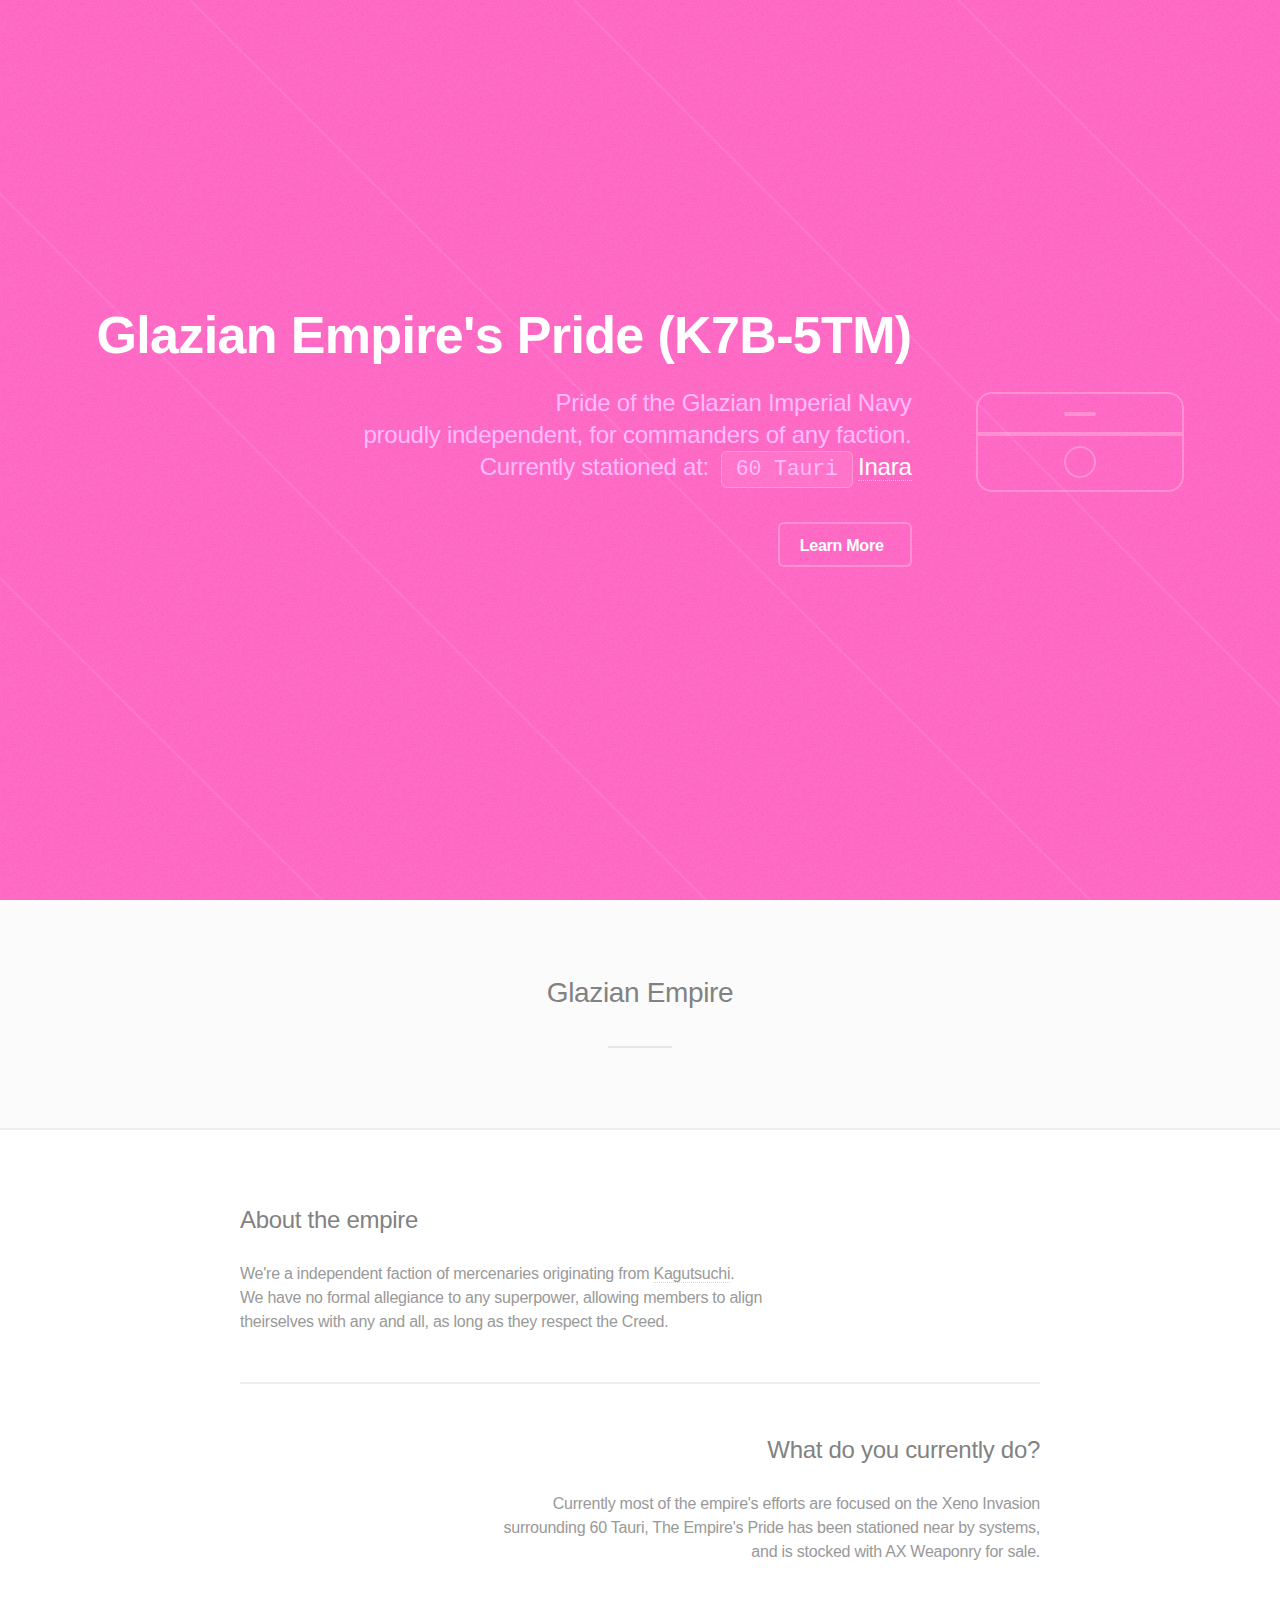
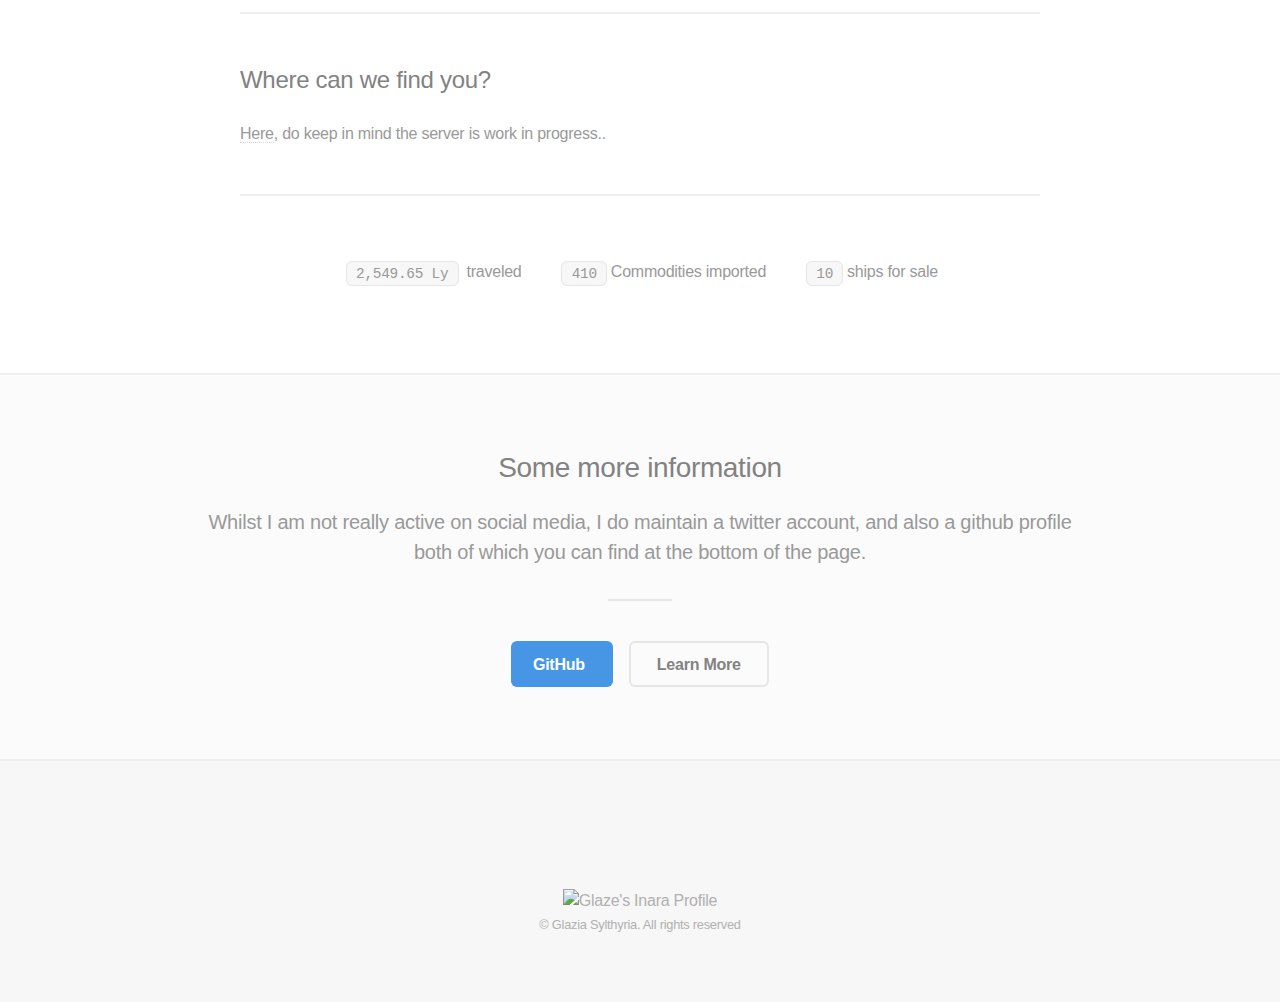
==== commit 58fe3436: "Added Inara Signature" ====
--- a/fleetcarrier.html
+++ b/fleetcarrier.html
@@ -62,8 +62,8 @@
 					<section class="special">
 						<ul class="icons labeled">
 							<li><span class="icon solid fa-route"><span class="label"><code>2,549.65 Ly</code> traveled</span></span></li>
-							<li><span class="icon normal fa-container-storage"><span class="label"><code>410</code>Commodities imported</span></span></li>
-							<li><span class="icon normal fa-starship-freighter"><span class="label"><code>10</code>ships for sale</span></span></li>
+							<li><span class="icon solid fa-container-storage"><span class="label"><code>410</code>Commodities imported</span></span></li>
+							<li><span class="icon solid fa-starship-freighter"><span class="label"><code>10</code>ships for sale</span></span></li>
 						</ul>
 					</section>
 				</div>
@@ -87,8 +87,9 @@
 				<ul class="icons">
 					<li><a href="https://twitter.com/tonystarkondis1" class="icon brands fa-twitter"><span class="label">Twitter</span></a></li>
 					<li><a href="https://github.com/woodenglaze" class="icon brands fa-github"><span class="label">GitHub</span></a></li>
-					<li><a href="https://glazia.me" class="icon normal fa-user-bounty-hunter"><span class="label">This is the way.</span></a></li>
+					<li><a href="https://glazia.me" class="icon solid fa-user-bounty-hunter"><span class="label">This is the way.</span></a></li>
 				</ul>
+				<img src="https://inara.cz/data/sig/187/187581.jpg" alt="Glaze's Inara Profile"></img>
 				<p class="copyright">&copy; Glazia Sylthyria. All rights reserved</a></p>
 			</footer>
 
--- a/assets/css/main.css
+++ b/assets/css/main.css
@@ -2100,7 +2100,7 @@
 				text-rendering: auto;
 				line-height: 1;
 				text-transform: none !important;
-				font-family: 'Font Awesome 5 Free';
+				font-family: 'Font Awesome 6 Pro';
 				font-weight: 900;
 			}
 
